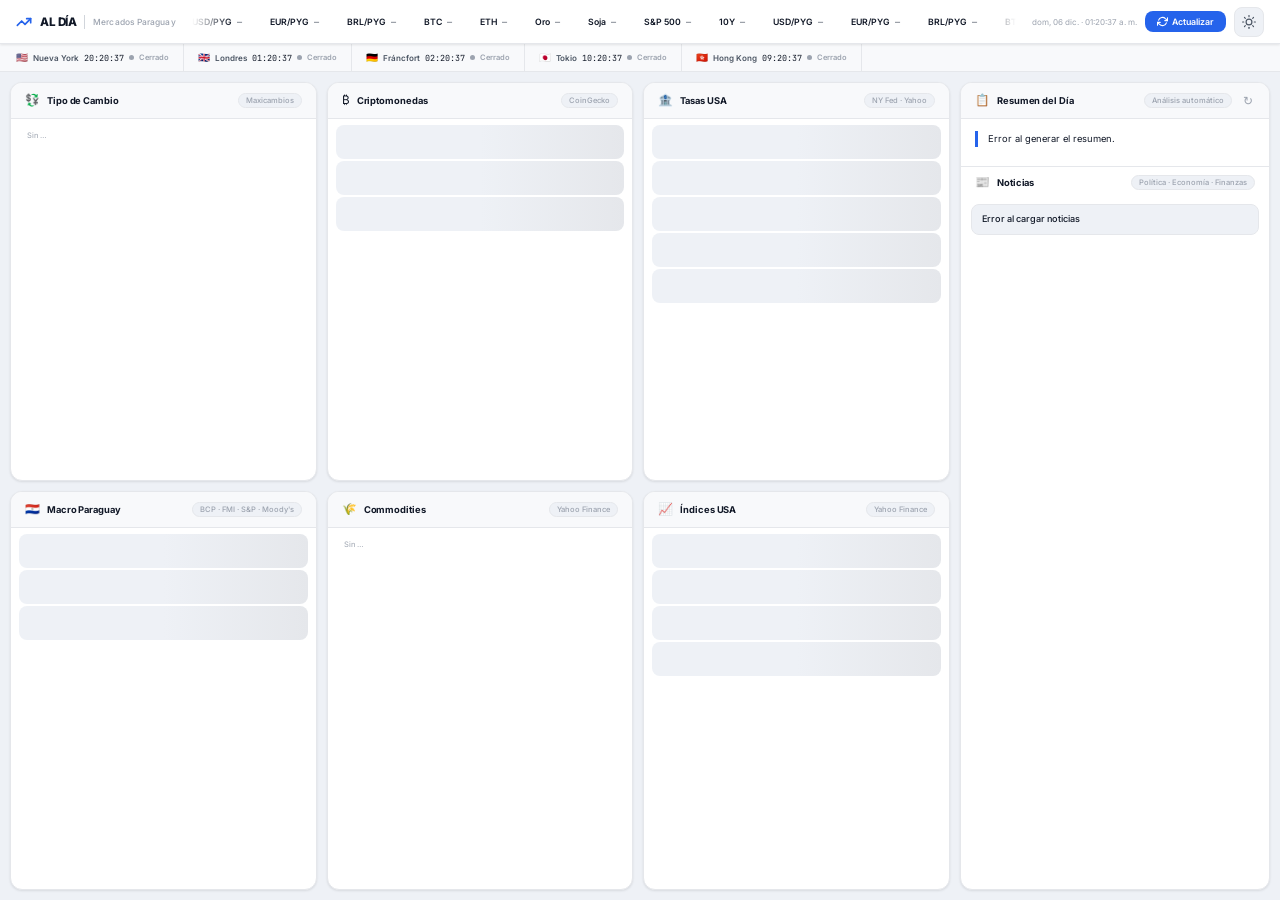
==== templates/index.html @ a1e04eee "primer commit" ====
<!DOCTYPE html>
<html lang="es" data-theme="light">
<head>
  <meta charset="UTF-8" />
  <meta name="viewport" content="width=device-width, initial-scale=1.0" />
  <title>Al Día — Mercados Paraguay</title>
  <link rel="stylesheet" href="/static/css/style.css" />
</head>
<body>

<!-- ── HEADER ── -->
<header>
  <div class="hd-left">
    <svg width="16" height="16" viewBox="0 0 24 24" fill="none" stroke="currentColor" stroke-width="2.5" stroke-linecap="round" stroke-linejoin="round"><polyline points="22 7 13.5 15.5 8.5 10.5 2 17"/><polyline points="16 7 22 7 22 13"/></svg>
    <span class="logo-text">AL DÍA</span>
    <span class="logo-sep"></span>
    <span class="logo-sub">Mercados Paraguay</span>
  </div>

  <div class="hd-ticker">
    <div class="ticker-track">
      <span class="ti"><b>USD/PYG</b><span id="t-usd" class="tv">—</span></span>
      <span class="ti"><b>EUR/PYG</b><span id="t-eur" class="tv">—</span></span>
      <span class="ti"><b>BRL/PYG</b><span id="t-brl" class="tv">—</span></span>
      <span class="ti"><b>BTC</b><span id="t-btc" class="tv">—</span></span>
      <span class="ti"><b>ETH</b><span id="t-eth" class="tv">—</span></span>
      <span class="ti"><b>Oro</b><span id="t-gold" class="tv">—</span></span>
      <span class="ti"><b>Soja</b><span id="t-soja" class="tv">—</span></span>
      <span class="ti"><b>S&amp;P 500</b><span id="t-sp" class="tv">—</span></span>
      <span class="ti"><b>10Y</b><span id="t-10y" class="tv">—</span></span>
      <span class="ti"><b>USD/PYG</b><span id="t-usd2" class="tv">—</span></span>
      <span class="ti"><b>EUR/PYG</b><span id="t-eur2" class="tv">—</span></span>
      <span class="ti"><b>BRL/PYG</b><span id="t-brl2" class="tv">—</span></span>
      <span class="ti"><b>BTC</b><span id="t-btc2" class="tv">—</span></span>
      <span class="ti"><b>ETH</b><span id="t-eth2" class="tv">—</span></span>
      <span class="ti"><b>Oro</b><span id="t-gold2" class="tv">—</span></span>
      <span class="ti"><b>Soja</b><span id="t-soja2" class="tv">—</span></span>
      <span class="ti"><b>S&amp;P 500</b><span id="t-sp2" class="tv">—</span></span>
      <span class="ti"><b>10Y</b><span id="t-10y2" class="tv">—</span></span>
    </div>
  </div>

  <div class="hd-right">
    <span id="last-updated"></span>
    <button class="btn-refresh" onclick="refreshAll()">
      <svg width="11" height="11" viewBox="0 0 24 24" fill="none" stroke="currentColor" stroke-width="2.5" stroke-linecap="round" stroke-linejoin="round"><polyline points="23 4 23 10 17 10"/><polyline points="1 20 1 14 7 14"/><path d="M3.51 9a9 9 0 0 1 14.85-3.36L23 10M1 14l4.64 4.36A9 9 0 0 0 20.49 15"/></svg>
      Actualizar
    </button>
    <button class="btn-icon" onclick="toggleTheme()" aria-label="Tema">
      <svg id="theme-icon" width="14" height="14" viewBox="0 0 24 24" fill="none" stroke="currentColor" stroke-width="2" stroke-linecap="round" stroke-linejoin="round"><circle cx="12" cy="12" r="5"/><line x1="12" y1="1" x2="12" y2="3"/><line x1="12" y1="21" x2="12" y2="23"/><line x1="4.22" y1="4.22" x2="5.64" y2="5.64"/><line x1="18.36" y1="18.36" x2="19.78" y2="19.78"/><line x1="1" y1="12" x2="3" y2="12"/><line x1="21" y1="12" x2="23" y2="12"/><line x1="4.22" y1="19.78" x2="5.64" y2="18.36"/><line x1="18.36" y1="5.64" x2="19.78" y2="4.22"/></svg>
    </button>
  </div>
</header>

<!-- ── MARKET STATUS BAR ── -->
<div class="mkt-bar" id="mkt-bar"></div>

<!-- ── GRID ── -->
<div class="grid">

  <!-- Divisas -->
  <div class="card" id="c-divisas">
    <div class="card-hd">
      <span class="card-icon">💱</span>
      <span class="card-title">Tipo de Cambio</span>
      <span class="card-src">Maxicambios</span>
    </div>
    <div class="card-body" id="rates-list">
      <div class="sk"></div><div class="sk"></div><div class="sk"></div><div class="sk"></div>
    </div>
  </div>

  <!-- Cripto -->
  <div class="card" id="c-cripto">
    <div class="card-hd">
      <span class="card-icon">₿</span>
      <span class="card-title">Criptomonedas</span>
      <span class="card-src">CoinGecko</span>
    </div>
    <div class="card-body" id="crypto-list">
      <div class="sk"></div><div class="sk"></div><div class="sk"></div>
    </div>
  </div>

  <!-- Tasas USA -->
  <div class="card" id="c-tasas">
    <div class="card-hd">
      <span class="card-icon">🏦</span>
      <span class="card-title">Tasas USA</span>
      <span class="card-src">NY Fed · Yahoo</span>
    </div>
    <div class="card-body" id="rates-us-list">
      <div class="sk"></div><div class="sk"></div><div class="sk"></div><div class="sk"></div><div class="sk"></div>
    </div>
  </div>

  <!-- Resumen + Noticias -->
  <div class="card card--tall" id="c-noticias">
    <div class="card-hd">
      <span class="card-icon">📋</span>
      <span class="card-title">Resumen del Día</span>
      <span class="card-src">Análisis automático</span>
      <button class="btn-regen" id="summary-btn" onclick="refreshSummary()" title="Regenerar">↻</button>
    </div>
    <div class="summary-box">
      <p id="summary-text">Cargando resumen...</p>
      <span id="summary-date" class="summary-date"></span>
    </div>

    <div class="card-divider"></div>

    <div class="card-hd card-hd--inner">
      <span class="card-icon">📰</span>
      <span class="card-title">Noticias</span>
      <span class="card-src">Política · Economía · Finanzas</span>
    </div>
    <div class="news-filter" id="news-filter"></div>
    <div class="news-feed" id="news-feed">
      <div class="sk"></div><div class="sk"></div><div class="sk"></div><div class="sk"></div>
    </div>
  </div>

  <!-- Macro Paraguay -->
  <div class="card" id="c-macro">
    <div class="card-hd">
      <span class="card-icon">🇵🇾</span>
      <span class="card-title">Macro Paraguay</span>
      <span class="card-src">BCP · FMI · S&amp;P · Moody's</span>
    </div>
    <div class="card-body" id="economic-list">
      <div class="sk"></div><div class="sk"></div><div class="sk"></div>
    </div>
  </div>

  <!-- Commodities -->
  <div class="card" id="c-commodities">
    <div class="card-hd">
      <span class="card-icon">🌾</span>
      <span class="card-title">Commodities</span>
      <span class="card-src">Yahoo Finance</span>
    </div>
    <div class="card-body" id="commodities-list">
      <div class="sk"></div><div class="sk"></div><div class="sk"></div>
      <div class="sk"></div><div class="sk"></div><div class="sk"></div><div class="sk"></div>
    </div>
  </div>

  <!-- Índices USA -->
  <div class="card" id="c-indices">
    <div class="card-hd">
      <span class="card-icon">📈</span>
      <span class="card-title">Índices USA</span>
      <span class="card-src">Yahoo Finance</span>
    </div>
    <div class="card-body" id="indexes-list">
      <div class="sk"></div><div class="sk"></div><div class="sk"></div><div class="sk"></div>
    </div>
  </div>

</div><!-- /grid -->

<script src="/static/js/dashboard.js"></script>
</body>
</html>
---- static/css/style.css ----
@import url('https://fonts.googleapis.com/css2?family=Inter:wght@400;500;600;700;800&family=JetBrains+Mono:wght@400;500;600&display=swap');

/* ── Variables ─────────────────────────────────────────── */
:root {
  --bg:        #eef1f6;
  --card:      #ffffff;
  --card-hd:   #f8f9fb;
  --t1:        #111827;
  --t2:        #4b5563;
  --t3:        #9ca3af;
  --acc:       #2563eb;
  --acc-lt:    #eff6ff;
  --grn:       #16a34a;
  --grn-bg:    #f0fdf4;
  --red:       #dc2626;
  --red-bg:    #fef2f2;
  --bdr:       #e5e7eb;
  --bdr2:      #d1d5db;
  --sh:        0 1px 3px rgba(0,0,0,0.06), 0 1px 2px rgba(0,0,0,0.04);
  --sh-md:     0 4px 12px rgba(0,0,0,0.08), 0 2px 4px rgba(0,0,0,0.04);
  --r:         12px;
}

[data-theme="dark"] {
  --bg:        #0f1117;
  --card:      #1a1d27;
  --card-hd:   #1f2333;
  --t1:        #f1f5f9;
  --t2:        #94a3b8;
  --t3:        #64748b;
  --acc:       #60a5fa;
  --acc-lt:    #1e3a5f;
  --grn:       #4ade80;
  --grn-bg:    #052e16;
  --red:       #f87171;
  --red-bg:    #2d0f0f;
  --bdr:       #2a2f42;
  --bdr2:      #374151;
  --sh:        0 1px 3px rgba(0,0,0,0.3);
  --sh-md:     0 4px 12px rgba(0,0,0,0.4);
}

/* ── Reset ─────────────────────────────────────────────── */
*, *::before, *::after { box-sizing: border-box; margin: 0; padding: 0; }
html, body {
  height: 100%;
  overflow: hidden;
  font-family: 'Inter', -apple-system, BlinkMacSystemFont, 'Segoe UI', sans-serif;
  font-size: 13px;
  background: var(--bg);
  color: var(--t1);
  -webkit-font-smoothing: antialiased;
}

/* ── Header ─────────────────────────────────────────────── */
header {
  height: 44px;
  display: flex;
  align-items: center;
  gap: 16px;
  padding: 0 16px;
  background: var(--card);
  border-bottom: 1px solid var(--bdr);
  box-shadow: var(--sh);
  position: relative;
  z-index: 10;
  flex-shrink: 0;
}

.hd-left {
  display: flex;
  align-items: center;
  gap: 8px;
  flex-shrink: 0;
  color: var(--acc);
}

.logo-text {
  font-size: .9rem;
  font-weight: 800;
  letter-spacing: -.04em;
  color: var(--t1);
}

.logo-sep {
  width: 1px;
  height: 14px;
  background: var(--bdr2);
}

.logo-sub {
  font-size: .65rem;
  font-weight: 500;
  color: var(--t3);
  letter-spacing: .01em;
}

/* Ticker */
.hd-ticker {
  flex: 1;
  overflow: hidden;
  height: 100%;
  display: flex;
  align-items: center;
  mask-image: linear-gradient(to right, transparent, black 40px, black calc(100% - 40px), transparent);
}

.ticker-track {
  display: flex;
  gap: 28px;
  white-space: nowrap;
  animation: tick 80s linear infinite;
}

.ti {
  display: flex;
  align-items: center;
  gap: 5px;
  font-size: .67rem;
  color: var(--t2);
}
.ti b { color: var(--t1); font-weight: 600; }
.tv { font-family: 'JetBrains Mono', monospace; font-size: .65rem; }
.up   { color: var(--grn); }
.down { color: var(--red); }

@keyframes tick {
  0%   { transform: translateX(0); }
  100% { transform: translateX(-50%); }
}

.hd-right {
  display: flex;
  align-items: center;
  gap: 8px;
  flex-shrink: 0;
}

#last-updated {
  font-size: .62rem;
  color: var(--t3);
  white-space: nowrap;
}

.btn-refresh {
  display: flex;
  align-items: center;
  gap: 4px;
  background: var(--acc);
  color: #fff;
  border: none;
  padding: 5px 12px;
  border-radius: 8px;
  font-size: .68rem;
  font-weight: 600;
  cursor: pointer;
  transition: opacity .15s;
  white-space: nowrap;
  font-family: inherit;
}
.btn-refresh:hover { opacity: .85; }

.btn-icon {
  display: flex;
  align-items: center;
  justify-content: center;
  width: 30px;
  height: 30px;
  border-radius: 8px;
  background: var(--bg);
  border: 1px solid var(--bdr);
  color: var(--t2);
  cursor: pointer;
  transition: background .15s;
  flex-shrink: 0;
}
.btn-icon:hover { background: var(--bdr); }

/* ── Market Status Bar ──────────────────────────────────── */
.mkt-bar {
  height: 28px;
  display: flex;
  align-items: center;
  padding: 0 16px;
  background: var(--card-hd);
  border-bottom: 1px solid var(--bdr);
  flex-shrink: 0;
  gap: 0;
  overflow: hidden;
}

.mkt-item {
  display: flex;
  align-items: center;
  gap: 5px;
  padding: 0 14px;
  height: 100%;
  border-right: 1px solid var(--bdr);
  flex-shrink: 0;
}
.mkt-item:first-child { padding-left: 0; }

.mkt-flag { font-size: .75rem; line-height: 1; }
.mkt-name { font-size: .62rem; font-weight: 600; color: var(--t2); white-space: nowrap; }
.mkt-time { font-family: 'JetBrains Mono', monospace; font-size: .65rem; color: var(--t1); white-space: nowrap; }
.mkt-dot  { width: 5px; height: 5px; border-radius: 50%; flex-shrink: 0; }
.mkt-open-dot   { background: var(--grn); }
.mkt-closed-dot { background: var(--t3); }
.mkt-status { font-size: .58rem; font-weight: 600; white-space: nowrap; }
.mkt-open   { color: var(--grn); }
.mkt-closed { color: var(--t3); }

/* ── Grid ───────────────────────────────────────────────── */
.grid {
  display: grid;
  grid-template-columns: 1fr 1fr 1fr 310px;
  grid-template-rows: 1fr 1fr;
  gap: 10px;
  padding: 10px;
  height: calc(100vh - 44px - 28px);
  overflow: hidden;
}

/* ── Cards ──────────────────────────────────────────────── */
.card {
  background: var(--card);
  border: 1px solid var(--bdr);
  border-radius: var(--r);
  display: flex;
  flex-direction: column;
  overflow: hidden;
  box-shadow: var(--sh);
  transition: box-shadow .2s;
  min-height: 0;
}

/* News card spans both rows in col 4 */
.card--tall {
  grid-column: 4;
  grid-row: 1 / 3;
}

/* ── Card Header ────────────────────────────────────────── */
.card-hd {
  display: flex;
  align-items: center;
  gap: 7px;
  padding: 10px 14px;
  background: var(--card-hd);
  border-bottom: 1px solid var(--bdr);
  flex-shrink: 0;
}

.card-hd--inner {
  background: transparent;
  padding: 8px 14px 6px;
  border-bottom: none;
  border-top: none;
}

.card-icon {
  font-size: .9rem;
  line-height: 1;
  flex-shrink: 0;
}

.card-title {
  font-size: .72rem;
  font-weight: 700;
  color: var(--t1);
  letter-spacing: -.01em;
  flex: 1;
}

.card-src {
  font-size: .58rem;
  font-weight: 500;
  color: var(--t3);
  background: var(--bg);
  border: 1px solid var(--bdr);
  padding: 2px 7px;
  border-radius: 20px;
  white-space: nowrap;
}

.btn-regen {
  background: none;
  border: none;
  color: var(--t3);
  font-size: .9rem;
  cursor: pointer;
  padding: 0 2px;
  line-height: 1;
  transition: color .15s;
  margin-left: 2px;
}
.btn-regen:hover  { color: var(--acc); }
.btn-regen:disabled { opacity: .35; cursor: not-allowed; }

/* ── Card Body ──────────────────────────────────────────── */
.card-body {
  flex: 1;
  overflow-y: auto;
  padding: 6px 8px;
  display: flex;
  flex-direction: column;
  gap: 2px;
  scrollbar-width: none;
}
.card-body::-webkit-scrollbar { display: none; }

.card-divider {
  height: 1px;
  background: var(--bdr);
  margin: 0;
  flex-shrink: 0;
}

/* ── Data Rows ──────────────────────────────────────────── */
.dr {
  display: grid;
  grid-template-columns: 20px 1fr auto auto;
  align-items: center;
  gap: 6px;
  padding: 6px 8px;
  border-radius: 8px;
  transition: background .12s;
  cursor: default;
  flex-shrink: 0;
}
.dr:hover { background: var(--bg); }

.dr-icon {
  font-size: .85rem;
  text-align: center;
  line-height: 1;
}

.dr-info { display: flex; flex-direction: column; gap: 1px; min-width: 0; overflow: hidden; }
.dr-code { font-size: .72rem; font-weight: 700; color: var(--t1); white-space: nowrap; overflow: hidden; text-overflow: ellipsis; }
.dr-name { font-size: .58rem; color: var(--t3); white-space: nowrap; overflow: hidden; text-overflow: ellipsis; }

.dr-val {
  font-family: 'JetBrains Mono', monospace;
  font-size: .75rem;
  font-weight: 600;
  color: var(--t1);
  text-align: right;
  white-space: nowrap;
  display: flex;
  flex-direction: column;
  align-items: flex-end;
  gap: 1px;
}
.dr-unit { font-size: .55rem; color: var(--t3); font-weight: 400; font-family: 'Inter', sans-serif; }

.dr--no-chg { grid-template-columns: 20px 1fr auto; }

.dr-chg {
  font-size: .63rem;
  font-weight: 600;
  padding: 2px 7px;
  border-radius: 6px;
  text-align: center;
  white-space: nowrap;
  min-width: 52px;
  font-family: 'JetBrains Mono', monospace;
}
.chg-up { background: var(--grn-bg); color: var(--grn); }
.chg-dn { background: var(--red-bg); color: var(--red); }
.chg-fl { background: var(--bg);     color: var(--t3); }

/* ── Skeletons ──────────────────────────────────────────── */
.sk {
  height: 34px;
  border-radius: 8px;
  flex-shrink: 0;
  background: linear-gradient(90deg, var(--bg) 25%, var(--bdr) 50%, var(--bg) 75%);
  background-size: 200% 100%;
  animation: shim 1.4s infinite;
}
@keyframes shim {
  0%   { background-position: 200% 0; }
  100% { background-position: -200% 0; }
}

/* ── Summary ────────────────────────────────────────────── */
.summary-box {
  padding: 12px 14px;
  flex-shrink: 0;
  border-bottom: none;
}

#summary-text {
  font-size: .72rem;
  line-height: 1.7;
  color: var(--t1);
  border-left: 3px solid var(--acc);
  padding-left: 10px;
}

.summary-date {
  display: block;
  font-size: .58rem;
  color: var(--t3);
  margin-top: 7px;
  padding-left: 13px;
}

/* ── News ───────────────────────────────────────────────── */
.news-filter {
  display: flex;
  gap: 5px;
  flex-wrap: wrap;
  padding: 0 14px 8px;
  flex-shrink: 0;
}

.fbtn {
  padding: 3px 10px;
  border-radius: 20px;
  border: 1px solid var(--bdr);
  background: transparent;
  color: var(--t3);
  font-size: .6rem;
  font-weight: 500;
  cursor: pointer;
  transition: all .12s;
  font-family: inherit;
}
.fbtn.active  { background: var(--acc); border-color: var(--acc); color: #fff; }
.fbtn:hover:not(.active) { border-color: var(--bdr2); color: var(--t1); }

.news-feed {
  flex: 1;
  overflow-y: auto;
  display: flex;
  flex-direction: column;
  gap: 5px;
  padding: 0 10px 10px;
  scrollbar-width: thin;
  scrollbar-color: var(--bdr) transparent;
}
.news-feed::-webkit-scrollbar { width: 3px; }
.news-feed::-webkit-scrollbar-thumb { background: var(--bdr); border-radius: 3px; }

.ni {
  background: var(--bg);
  border: 1px solid var(--bdr);
  border-radius: 8px;
  padding: 8px 10px;
  display: flex;
  flex-direction: column;
  gap: 4px;
  flex-shrink: 0;
  transition: border-color .15s, background .15s;
}
.ni:hover { border-color: var(--acc); background: var(--acc-lt); }

.no {
  font-size: .58rem;
  font-weight: 600;
  padding: 1px 7px;
  border-radius: 20px;
  align-self: flex-start;
}

.nt {
  font-size: .7rem;
  line-height: 1.4;
  color: var(--t1);
  text-decoration: none;
  font-weight: 500;
}
.nt:hover { color: var(--acc); }

/* Outlet chips */
.o-abc   { background: #fee2e2; color: #b91c1c; }
.o-uh    { background: #eff6ff; color: #1d4ed8; }
.o-ln    { background: #f0fdf4; color: #15803d; }
.o-hoy   { background: #fff7ed; color: #c2410c; }
.o-other { background: var(--bg); color: var(--t3); }

[data-theme="dark"] .o-abc   { background: #2d0f0f; color: #f87171; }
[data-theme="dark"] .o-uh    { background: #1e3a5f; color: #93c5fd; }
[data-theme="dark"] .o-ln    { background: #052e16; color: #4ade80; }
[data-theme="dark"] .o-hoy   { background: #2d1500; color: #fb923c; }
[data-theme="dark"] .o-other { background: var(--bg); color: var(--t3); }

:focus-visible { outline: 2px solid var(--acc); outline-offset: 2px; }
@media (prefers-reduced-motion: reduce) {
  *, *::before, *::after { animation-duration: .01ms !important; transition-duration: .01ms !important; }
}
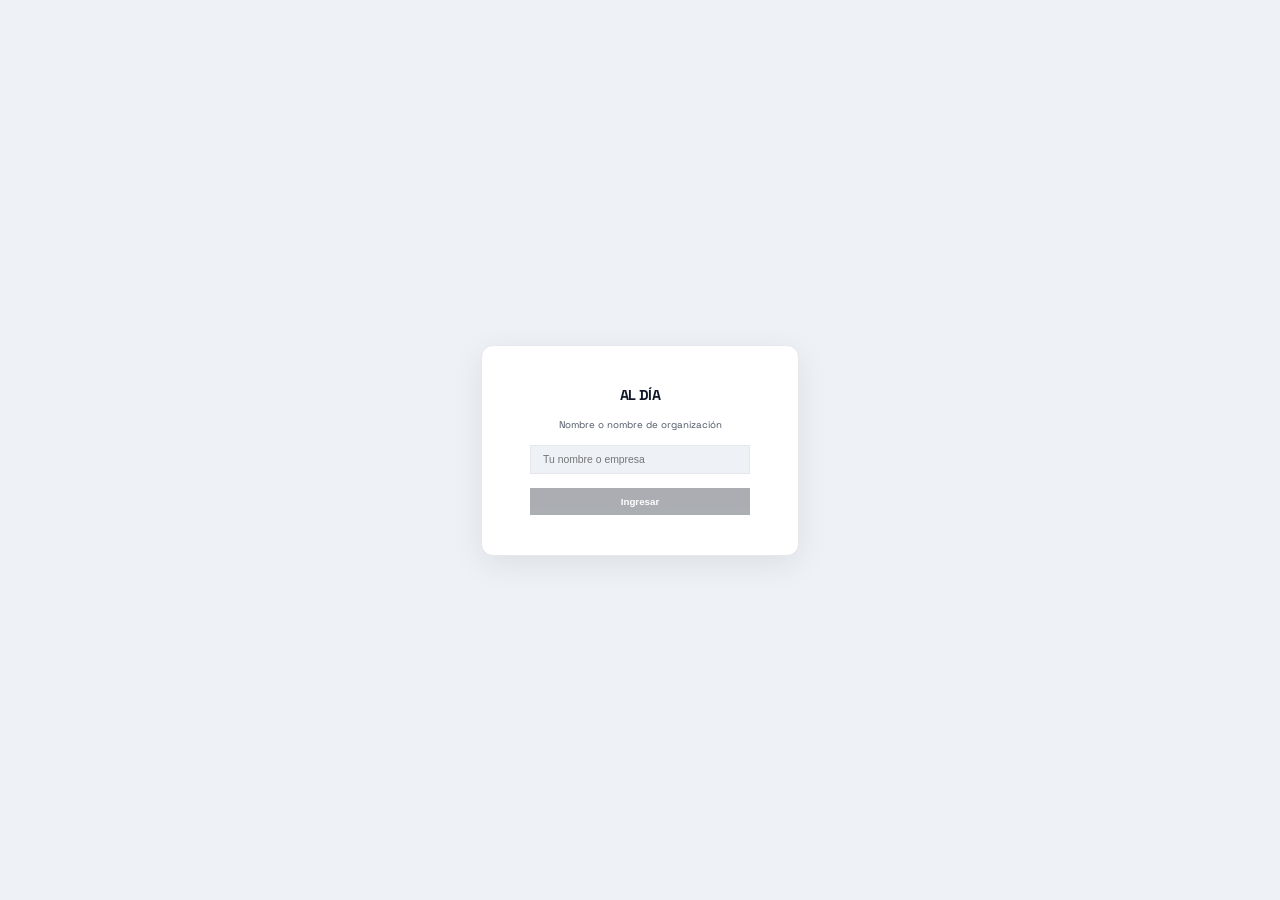
==== commit ea487fa6: "feat: Sentinel dashboard, scraper cache, user greeting, UI refinements - Add Sentinel dashboard with" ====
--- a/templates/index.html
+++ b/templates/index.html
@@ -6,7 +6,18 @@
   <title>Al Día — Mercados Paraguay</title>
   <link rel="stylesheet" href="/static/css/style.css" />
 </head>
-<body>
+<body class="dashboard-page">
+
+<!-- ── WELCOME OVERLAY ── -->
+<div class="welcome-overlay" id="welcome-overlay">
+  <div class="welcome-box">
+    <span class="logo-text" style="font-size:1.1rem">AL DÍA</span>
+    <p class="welcome-sub">Nombre o nombre de organización</p>
+    <input class="welcome-input" id="welcome-input" type="text"
+           placeholder="Tu nombre o empresa" maxlength="32" autocomplete="off" />
+    <button class="welcome-btn" id="welcome-btn" disabled>Ingresar</button>
+  </div>
+</div>
 
 <!-- ── HEADER ── -->
 <header>
@@ -14,7 +25,10 @@
     <svg width="16" height="16" viewBox="0 0 24 24" fill="none" stroke="currentColor" stroke-width="2.5" stroke-linecap="round" stroke-linejoin="round"><polyline points="22 7 13.5 15.5 8.5 10.5 2 17"/><polyline points="16 7 22 7 22 13"/></svg>
     <span class="logo-text">AL DÍA</span>
     <span class="logo-sep"></span>
-    <span class="logo-sub">Mercados Paraguay</span>
+    <nav class="hd-nav">
+      <a href="/" class="hd-nav-link hd-nav-link--active">Mercados</a>
+      <a href="/sentinel" class="hd-nav-link">Sentinel</a>
+    </nav>
   </div>
 
   <div class="hd-ticker">
@@ -41,19 +55,11 @@
   </div>
 
   <div class="hd-right">
-    <span id="last-updated"></span>
-    <button class="btn-refresh" onclick="refreshAll()">
-      <svg width="11" height="11" viewBox="0 0 24 24" fill="none" stroke="currentColor" stroke-width="2.5" stroke-linecap="round" stroke-linejoin="round"><polyline points="23 4 23 10 17 10"/><polyline points="1 20 1 14 7 14"/><path d="M3.51 9a9 9 0 0 1 14.85-3.36L23 10M1 14l4.64 4.36A9 9 0 0 0 20.49 15"/></svg>
-      Actualizar
-    </button>
-    <button class="btn-icon" onclick="toggleTheme()" aria-label="Tema">
+<button class="btn-icon" onclick="toggleTheme()" aria-label="Tema">
       <svg id="theme-icon" width="14" height="14" viewBox="0 0 24 24" fill="none" stroke="currentColor" stroke-width="2" stroke-linecap="round" stroke-linejoin="round"><circle cx="12" cy="12" r="5"/><line x1="12" y1="1" x2="12" y2="3"/><line x1="12" y1="21" x2="12" y2="23"/><line x1="4.22" y1="4.22" x2="5.64" y2="5.64"/><line x1="18.36" y1="18.36" x2="19.78" y2="19.78"/><line x1="1" y1="12" x2="3" y2="12"/><line x1="21" y1="12" x2="23" y2="12"/><line x1="4.22" y1="19.78" x2="5.64" y2="18.36"/><line x1="18.36" y1="5.64" x2="19.78" y2="4.22"/></svg>
     </button>
   </div>
 </header>
-
-<!-- ── MARKET STATUS BAR ── -->
-<div class="mkt-bar" id="mkt-bar"></div>
 
 <!-- ── GRID ── -->
 <div class="grid">
@@ -61,7 +67,6 @@
   <!-- Divisas -->
   <div class="card" id="c-divisas">
     <div class="card-hd">
-      <span class="card-icon">💱</span>
       <span class="card-title">Tipo de Cambio</span>
       <span class="card-src">Maxicambios</span>
     </div>
@@ -73,7 +78,6 @@
   <!-- Cripto -->
   <div class="card" id="c-cripto">
     <div class="card-hd">
-      <span class="card-icon">₿</span>
       <span class="card-title">Criptomonedas</span>
       <span class="card-src">CoinGecko</span>
     </div>
@@ -85,7 +89,6 @@
   <!-- Tasas USA -->
   <div class="card" id="c-tasas">
     <div class="card-hd">
-      <span class="card-icon">🏦</span>
       <span class="card-title">Tasas USA</span>
       <span class="card-src">NY Fed · Yahoo</span>
     </div>
@@ -96,34 +99,37 @@
 
   <!-- Resumen + Noticias -->
   <div class="card card--tall" id="c-noticias">
-    <div class="card-hd">
-      <span class="card-icon">📋</span>
-      <span class="card-title">Resumen del Día</span>
-      <span class="card-src">Análisis automático</span>
-      <button class="btn-regen" id="summary-btn" onclick="refreshSummary()" title="Regenerar">↻</button>
-    </div>
-    <div class="summary-box">
-      <p id="summary-text">Cargando resumen...</p>
-      <span id="summary-date" class="summary-date"></span>
+
+    <div class="card-half">
+      <div class="card-hd">
+        <span class="card-title"><span id="hd-greeting"></span></span>
+        <span class="card-src">Análisis automático</span>
+        <button class="btn-regen" id="summary-btn" onclick="refreshSummary()" title="Regenerar">↻</button>
+      </div>
+      <div class="summary-box">
+        <ul id="summary-text"><li>Cargando resumen...</li></ul>
+        <span id="summary-date" class="summary-date"></span>
+      </div>
     </div>
 
     <div class="card-divider"></div>
 
-    <div class="card-hd card-hd--inner">
-      <span class="card-icon">📰</span>
-      <span class="card-title">Noticias</span>
-      <span class="card-src">Política · Economía · Finanzas</span>
+    <div class="card-half">
+      <div class="card-hd card-hd--inner">
+        <span class="card-title"><span class="live-dot"></span>Ciclo de Noticias en Vivo</span>
+        <span class="card-src">Política · Economía · Finanzas</span>
+      </div>
+      <div class="news-filter" id="news-filter"></div>
+      <div class="news-feed" id="news-feed">
+        <div class="sk"></div><div class="sk"></div><div class="sk"></div><div class="sk"></div>
+      </div>
     </div>
-    <div class="news-filter" id="news-filter"></div>
-    <div class="news-feed" id="news-feed">
-      <div class="sk"></div><div class="sk"></div><div class="sk"></div><div class="sk"></div>
-    </div>
+
   </div>
 
   <!-- Macro Paraguay -->
   <div class="card" id="c-macro">
     <div class="card-hd">
-      <span class="card-icon">🇵🇾</span>
       <span class="card-title">Macro Paraguay</span>
       <span class="card-src">BCP · FMI · S&amp;P · Moody's</span>
     </div>
@@ -135,7 +141,6 @@
   <!-- Commodities -->
   <div class="card" id="c-commodities">
     <div class="card-hd">
-      <span class="card-icon">🌾</span>
       <span class="card-title">Commodities</span>
       <span class="card-src">Yahoo Finance</span>
     </div>
@@ -148,8 +153,7 @@
   <!-- Índices USA -->
   <div class="card" id="c-indices">
     <div class="card-hd">
-      <span class="card-icon">📈</span>
-      <span class="card-title">Índices USA</span>
+      <span class="card-title">Índices</span>
       <span class="card-src">Yahoo Finance</span>
     </div>
     <div class="card-body" id="indexes-list">
@@ -159,6 +163,9 @@
 
 </div><!-- /grid -->
 
+<!-- ── MARKET STATUS BAR ── -->
+<div class="mkt-bar" id="mkt-bar"></div>
+
 <script src="/static/js/dashboard.js"></script>
 </body>
 </html>
--- a/static/css/style.css
+++ b/static/css/style.css
@@ -1,4 +1,4 @@
-@import url('https://fonts.googleapis.com/css2?family=Inter:wght@400;500;600;700;800&family=JetBrains+Mono:wght@400;500;600&display=swap');
+@import url('https://fonts.googleapis.com/css2?family=Space+Grotesk:wght@400;500;600;700;800&family=JetBrains+Mono:wght@400;500;600&display=swap');
 
 /* ── Variables ─────────────────────────────────────────── */
 :root {
@@ -8,8 +8,8 @@
   --t1:        #111827;
   --t2:        #4b5563;
   --t3:        #9ca3af;
-  --acc:       #2563eb;
-  --acc-lt:    #eff6ff;
+  --acc:       #111827;
+  --acc-lt:    #f1f5f9;
   --grn:       #16a34a;
   --grn-bg:    #f0fdf4;
   --red:       #dc2626;
@@ -18,38 +18,44 @@
   --bdr2:      #d1d5db;
   --sh:        0 1px 3px rgba(0,0,0,0.06), 0 1px 2px rgba(0,0,0,0.04);
   --sh-md:     0 4px 12px rgba(0,0,0,0.08), 0 2px 4px rgba(0,0,0,0.04);
-  --r:         12px;
+  --r:         0px;
 }
 
 [data-theme="dark"] {
-  --bg:        #0f1117;
-  --card:      #1a1d27;
-  --card-hd:   #1f2333;
+  --bg:        #111214;
+  --card:      #18191d;
+  --card-hd:   #1e1f24;
   --t1:        #f1f5f9;
   --t2:        #94a3b8;
-  --t3:        #64748b;
-  --acc:       #60a5fa;
-  --acc-lt:    #1e3a5f;
+  --t3:        #4b5563;
+  --acc:       #e2e8f0;
+  --acc-lt:    #23252b;
   --grn:       #4ade80;
   --grn-bg:    #052e16;
   --red:       #f87171;
   --red-bg:    #2d0f0f;
-  --bdr:       #2a2f42;
+  --bdr:       #2a2d35;
   --bdr2:      #374151;
-  --sh:        0 1px 3px rgba(0,0,0,0.3);
-  --sh-md:     0 4px 12px rgba(0,0,0,0.4);
+  --sh:        0 1px 3px rgba(0,0,0,0.4);
+  --sh-md:     0 4px 12px rgba(0,0,0,0.5);
 }
 
 /* ── Reset ─────────────────────────────────────────────── */
 *, *::before, *::after { box-sizing: border-box; margin: 0; padding: 0; }
 html, body {
   height: 100%;
-  overflow: hidden;
-  font-family: 'Inter', -apple-system, BlinkMacSystemFont, 'Segoe UI', sans-serif;
+  font-family: 'Space Grotesk', -apple-system, BlinkMacSystemFont, 'Segoe UI', sans-serif;
   font-size: 13px;
   background: var(--bg);
   color: var(--t1);
   -webkit-font-smoothing: antialiased;
+}
+
+/* Dashboard Mercados — exactamente en pantalla, sin scroll */
+html:has(body.dashboard-page),
+body.dashboard-page {
+  overflow: hidden;
+  height: 100%;
 }
 
 /* ── Header ─────────────────────────────────────────────── */
@@ -95,6 +101,16 @@
   letter-spacing: .01em;
 }
 
+.hd-nav { display: flex; align-items: center; gap: 2px; }
+.hd-nav-link {
+  font-size: .65rem; font-weight: 600; letter-spacing: .03em;
+  color: var(--t3); text-decoration: none;
+  padding: 3px 9px;
+  transition: color .15s, background .15s;
+}
+.hd-nav-link:hover { color: var(--t1); background: var(--acc-lt); }
+.hd-nav-link--active { color: var(--t1); background: var(--acc-lt); }
+
 /* Ticker */
 .hd-ticker {
   flex: 1;
@@ -109,7 +125,7 @@
   display: flex;
   gap: 28px;
   white-space: nowrap;
-  animation: tick 80s linear infinite;
+  animation: tick 160s linear infinite;
 }
 
 .ti {
@@ -124,11 +140,63 @@
 .up   { color: var(--grn); }
 .down { color: var(--red); }
 
+.ti--news { gap: 6px; }
+.ti-headline {
+  font-size: .67rem;
+  color: var(--t1);
+  white-space: nowrap;
+  text-decoration: none;
+  font-weight: 500;
+}
+a.ti-headline:hover {
+  color: var(--acc);
+  text-decoration: underline;
+  cursor: pointer;
+}
+
 @keyframes tick {
   0%   { transform: translateX(0); }
   100% { transform: translateX(-50%); }
 }
 
+.hd-greeting {
+  font-size: .62rem; font-weight: 600;
+  color: var(--t2); white-space: nowrap;
+  padding-left: 10px;
+}
+
+/* ── Welcome overlay ── */
+.welcome-overlay {
+  position: fixed; inset: 0; z-index: 999;
+  background: var(--bg);
+  display: flex; align-items: center; justify-content: center;
+}
+.welcome-overlay.hidden { display: none; }
+.welcome-box {
+  display: flex; flex-direction: column; align-items: center; gap: 14px;
+  padding: 40px 48px; background: var(--card);
+  border: 1px solid var(--bdr); border-radius: 12px;
+  box-shadow: 0 8px 32px rgba(0,0,0,.08);
+}
+.welcome-sub { font-size: .75rem; color: var(--t2); margin: 0; }
+.welcome-input {
+  width: 220px; padding: 8px 12px;
+  font-size: .8rem; color: var(--t1);
+  background: var(--bg); border: 1px solid var(--bdr);
+  border-radius: var(--r); outline: none;
+  transition: border-color .15s;
+}
+.welcome-input:focus { border-color: var(--acc); }
+.welcome-btn {
+  width: 220px; padding: 8px;
+  font-size: .75rem; font-weight: 700;
+  background: var(--acc); color: #fff;
+  border: none; border-radius: var(--r); cursor: pointer;
+  transition: opacity .15s;
+}
+.welcome-btn:disabled { opacity: .35; cursor: default; }
+.welcome-btn:not(:disabled):hover { opacity: .85; }
+
 .hd-right {
   display: flex;
   align-items: center;
@@ -137,9 +205,12 @@
 }
 
 #last-updated {
-  font-size: .62rem;
-  color: var(--t3);
-  white-space: nowrap;
+  font-size: .68rem;
+  font-weight: 500;
+  font-family: 'Space Grotesk', sans-serif;
+  color: var(--t2);
+  white-space: nowrap;
+  letter-spacing: .01em;
 }
 
 .btn-refresh {
@@ -181,9 +252,9 @@
   height: 28px;
   display: flex;
   align-items: center;
-  padding: 0 16px;
+  padding: 0;
   background: var(--card-hd);
-  border-bottom: 1px solid var(--bdr);
+  border-top: 1px solid var(--bdr);
   flex-shrink: 0;
   gap: 0;
   overflow: hidden;
@@ -192,28 +263,30 @@
 .mkt-item {
   display: flex;
   align-items: center;
+  justify-content: center;
   gap: 5px;
-  padding: 0 14px;
+  padding: 0 8px;
   height: 100%;
   border-right: 1px solid var(--bdr);
-  flex-shrink: 0;
-}
-.mkt-item:first-child { padding-left: 0; }
+  flex: 1;
+  min-width: 0;
+}
+.mkt-item:last-child { border-right: none; }
 
 .mkt-flag { font-size: .75rem; line-height: 1; }
 .mkt-name { font-size: .62rem; font-weight: 600; color: var(--t2); white-space: nowrap; }
 .mkt-time { font-family: 'JetBrains Mono', monospace; font-size: .65rem; color: var(--t1); white-space: nowrap; }
 .mkt-dot  { width: 5px; height: 5px; border-radius: 50%; flex-shrink: 0; }
 .mkt-open-dot   { background: var(--grn); }
-.mkt-closed-dot { background: var(--t3); }
+.mkt-closed-dot { background: var(--red); }
 .mkt-status { font-size: .58rem; font-weight: 600; white-space: nowrap; }
 .mkt-open   { color: var(--grn); }
-.mkt-closed { color: var(--t3); }
+.mkt-closed { color: var(--red); }
 
 /* ── Grid ───────────────────────────────────────────────── */
 .grid {
   display: grid;
-  grid-template-columns: 1fr 1fr 1fr 310px;
+  grid-template-columns: 1fr 1fr 1fr 500px;
   grid-template-rows: 1fr 1fr;
   gap: 10px;
   padding: 10px;
@@ -240,6 +313,18 @@
   grid-row: 1 / 3;
 }
 
+/* Summary half: shrinks to content; news half: takes remaining space */
+.card-half {
+  flex: 0 0 auto;
+  display: flex;
+  flex-direction: column;
+  overflow: hidden;
+}
+.card-half:last-child {
+  flex: 1;
+  min-height: 0;
+}
+
 /* ── Card Header ────────────────────────────────────────── */
 .card-hd {
   display: flex;
@@ -262,6 +347,20 @@
   font-size: .9rem;
   line-height: 1;
   flex-shrink: 0;
+}
+
+.live-dot {
+  display: inline-block;
+  width: 7px; height: 7px;
+  background: var(--grn);
+  border-radius: 50%;
+  margin-right: 6px;
+  vertical-align: middle;
+  animation: livepulse 1.4s ease-in-out infinite;
+}
+@keyframes livepulse {
+  0%,100% { opacity: 1; transform: scale(1); }
+  50%      { opacity: .4; transform: scale(.75); }
 }
 
 .card-title {
@@ -339,6 +438,32 @@
 .dr-info { display: flex; flex-direction: column; gap: 1px; min-width: 0; overflow: hidden; }
 .dr-code { font-size: .72rem; font-weight: 700; color: var(--t1); white-space: nowrap; overflow: hidden; text-overflow: ellipsis; }
 .dr-name { font-size: .58rem; color: var(--t3); white-space: nowrap; overflow: hidden; text-overflow: ellipsis; }
+.dr-name--wrap { white-space: normal; overflow: visible; text-overflow: unset; line-height: 1.3; }
+
+/* Buy/Sell rate row */
+.dr--rate { grid-template-columns: 20px 1fr auto; }
+.dr-buysell {
+  display: grid;
+  grid-template-columns: auto auto;
+  column-gap: 6px;
+  row-gap: 1px;
+  align-items: center;
+  text-align: right;
+}
+.dr-bs-label {
+  font-size: .52rem;
+  color: var(--t3);
+  font-weight: 500;
+  text-align: left;
+}
+.dr-bs-val {
+  font-family: 'JetBrains Mono', monospace;
+  font-size: .72rem;
+  font-weight: 600;
+  color: var(--t2);
+  white-space: nowrap;
+}
+.dr-bs-sell { color: var(--t1); }
 
 .dr-val {
   font-family: 'JetBrains Mono', monospace;
@@ -352,7 +477,7 @@
   align-items: flex-end;
   gap: 1px;
 }
-.dr-unit { font-size: .55rem; color: var(--t3); font-weight: 400; font-family: 'Inter', sans-serif; }
+.dr-unit { font-size: .55rem; color: var(--t3); font-weight: 400; font-family: 'Space Grotesk', sans-serif; }
 
 .dr--no-chg { grid-template-columns: 20px 1fr auto; }
 
@@ -386,17 +511,72 @@
 
 /* ── Summary ────────────────────────────────────────────── */
 .summary-box {
-  padding: 12px 14px;
-  flex-shrink: 0;
+  padding: 10px 12px;
+  flex: 1;
+  min-height: 0;
+  overflow-y: auto;
   border-bottom: none;
-}
+  scrollbar-width: none;
+}
+.summary-box::-webkit-scrollbar { display: none; }
 
 #summary-text {
-  font-size: .72rem;
-  line-height: 1.7;
+  list-style: none;
+  display: flex;
+  flex-direction: column;
+  gap: 7px;
+}
+
+.sum-item {
+  display: flex;
+  align-items: flex-start;
+  gap: 7px;
+  padding: 5px 8px;
+  border-radius: 6px;
+  transition: background .12s;
+}
+.sum-item:hover { background: var(--bg); }
+
+.sum-dot {
+  width: 8px;
+  height: 8px;
+  border-radius: 50%;
+  flex-shrink: 0;
+  margin-top: 4px;
+}
+.dot-up   { background: var(--grn); box-shadow: 0 0 0 2px var(--grn-bg); }
+.dot-down { background: var(--red); box-shadow: 0 0 0 2px var(--red-bg); }
+.dot-flat { background: #f59e0b;    box-shadow: 0 0 0 2px #fffbeb; }
+[data-theme="dark"] .dot-flat { box-shadow: 0 0 0 2px #2d1f00; }
+
+.sum-tag {
+  font-size: .52rem;
+  font-weight: 700;
+  padding: 1px 6px;
+  border-radius: 4px;
+  flex-shrink: 0;
+  margin-top: 2px;
+  letter-spacing: .03em;
+  min-width: 56px;
+  text-align: center;
+}
+.tag-fx   { background: #eff6ff; color: #1d4ed8; }
+.tag-mkt  { background: #f0fdf4; color: #15803d; }
+.tag-comd { background: #fffbeb; color: #b45309; }
+.tag-py   { background: #fef9c3; color: #854d0e; }
+.tag-pol  { background: #faf5ff; color: #7e22ce; }
+.tag-eco  { background: var(--acc-lt); color: var(--acc); }
+[data-theme="dark"] .tag-fx   { background: #1e3a5f; color: #93c5fd; }
+[data-theme="dark"] .tag-mkt  { background: #052e16; color: #4ade80; }
+[data-theme="dark"] .tag-comd { background: #2d1f00; color: #fbbf24; }
+[data-theme="dark"] .tag-py   { background: #2d2200; color: #fde68a; }
+[data-theme="dark"] .tag-pol  { background: #2e1065; color: #c4b5fd; }
+[data-theme="dark"] .tag-eco  { background: var(--acc-lt); color: var(--acc); }
+
+.sum-text {
+  font-size: .7rem;
+  line-height: 1.55;
   color: var(--t1);
-  border-left: 3px solid var(--acc);
-  padding-left: 10px;
 }
 
 .summary-date {
@@ -410,25 +590,28 @@
 /* ── News ───────────────────────────────────────────────── */
 .news-filter {
   display: flex;
-  gap: 5px;
-  flex-wrap: wrap;
-  padding: 0 14px 8px;
+  gap: 4px;
+  flex-wrap: nowrap;
+  overflow: hidden;
+  padding: 0 14px 6px;
   flex-shrink: 0;
 }
 
 .fbtn {
-  padding: 3px 10px;
+  padding: 2px 8px;
   border-radius: 20px;
   border: 1px solid var(--bdr);
   background: transparent;
   color: var(--t3);
-  font-size: .6rem;
+  font-size: .58rem;
   font-weight: 500;
   cursor: pointer;
   transition: all .12s;
   font-family: inherit;
-}
-.fbtn.active  { background: var(--acc); border-color: var(--acc); color: #fff; }
+  white-space: nowrap;
+  flex-shrink: 0;
+}
+.fbtn.active  { background: var(--acc); border-color: var(--acc); color: var(--card); }
 .fbtn:hover:not(.active) { border-color: var(--bdr2); color: var(--t1); }
 
 .news-feed {
@@ -480,14 +663,136 @@
 .o-ln    { background: #f0fdf4; color: #15803d; }
 .o-hoy   { background: #fff7ed; color: #c2410c; }
 .o-other { background: var(--bg); color: var(--t3); }
-
 [data-theme="dark"] .o-abc   { background: #2d0f0f; color: #f87171; }
 [data-theme="dark"] .o-uh    { background: #1e3a5f; color: #93c5fd; }
 [data-theme="dark"] .o-ln    { background: #052e16; color: #4ade80; }
 [data-theme="dark"] .o-hoy   { background: #2d1500; color: #fb923c; }
-[data-theme="dark"] .o-other { background: var(--bg); color: var(--t3); }
+[data-theme="dark"] .o-other { background: var(--bdr); color: var(--t2); }
 
 :focus-visible { outline: 2px solid var(--acc); outline-offset: 2px; }
 @media (prefers-reduced-motion: reduce) {
   *, *::before, *::after { animation-duration: .01ms !important; transition-duration: .01ms !important; }
 }
+
+/* ── Sentinel ───────────────────────────────────────────── */
+.sentinel-grid {
+  grid-template-columns: 260px 1fr;
+  grid-template-rows: 1fr 1fr;
+}
+.card--snt { grid-column: 2; grid-row: 1 / 3; display:flex; flex-direction:column; }
+
+/* score badge */
+.snt-badge {
+  display: flex; flex-direction: column; align-items: center;
+  padding: 6px 8px; border: 1px solid; min-width: 58px; flex-shrink: 0;
+}
+.snt-badge-num {
+  font-size: 1.25rem; font-weight: 800; line-height: 1;
+  font-family: 'JetBrains Mono', monospace;
+}
+.snt-badge-lbl {
+  font-size: .5rem; font-weight: 700; letter-spacing: .07em; margin-top: 3px;
+}
+.snt-alto { color: var(--grn); border-color: color-mix(in srgb,var(--grn) 35%,transparent); background: var(--grn-bg); }
+.snt-malt { color: #ca8a04; border-color: #ca8a0450; background: #fefce8; }
+.snt-mbaj { color: #ea580c; border-color: #ea580c50; background: #fff7ed; }
+.snt-bajo { color: var(--red); border-color: color-mix(in srgb,var(--red) 35%,transparent); background: var(--red-bg); }
+[data-theme="dark"] .snt-malt { background: #1c1400; }
+[data-theme="dark"] .snt-mbaj { background: #1c0800; }
+
+/* rows */
+.snt-feed { flex: 1; overflow-y: auto; }
+.snt-row {
+  border-bottom: 1px solid var(--bdr); cursor: pointer;
+  transition: background .12s;
+}
+.snt-row:hover { background: var(--acc-lt); }
+.snt-row-main {
+  display: grid; grid-template-columns: 28px 62px 1fr 14px;
+  gap: 12px; padding: 10px 14px; align-items: start;
+}
+.snt-rank { font-size: .6rem; font-weight: 700; color: var(--t3); text-align: right; padding-top: 2px; font-family: 'JetBrains Mono', monospace; }
+.snt-title { font-size: .72rem; font-weight: 500; color: var(--t1); margin: 0 0 5px; line-height: 1.4; }
+.snt-meta { display: flex; align-items: center; gap: 5px; flex-wrap: wrap; }
+.snt-enc { font-size: .55rem; padding: 1px 6px; border: 1px solid; font-weight: 600; }
+.snt-pill { font-size: .58rem; font-weight: 500; }
+.snt-arrow { color: var(--t3); transition: transform .2s; padding-top: 2px; }
+.snt-row.open .snt-arrow { transform: rotate(180deg); }
+
+/* expanded panel */
+.snt-panel { padding: 10px 14px 14px 116px; border-top: 1px solid var(--bdr); }
+.snt-panel-grid { display: grid; grid-template-columns: 1fr 1fr; gap: 20px; }
+.snt-panel-label { font-size: .58rem; font-weight: 700; letter-spacing: .05em; color: var(--t3); margin: 0 0 4px; display: block; }
+.snt-panel-text { font-size: .68rem; color: var(--t2); line-height: 1.55; margin: 0; }
+
+/* breakdown bars */
+.snt-dim { display: grid; grid-template-columns: 130px 1fr 20px; align-items: center; gap: 8px; margin-bottom: 7px; }
+.snt-dim-lbl { font-size: .58rem; color: var(--t2); }
+.snt-dim-track { height: 4px; background: var(--bdr2); border-radius: 2px; overflow: hidden; }
+.snt-dim-fill { height: 100%; border-radius: 2px; transition: width .4s; }
+.snt-dim-val { font-size: .6rem; font-weight: 700; text-align: right; font-family: 'JetBrains Mono', monospace; }
+
+/* total box */
+.snt-total {
+  display: flex; align-items: center; justify-content: space-between;
+  padding: 8px 10px; border: 1px solid; margin-top: 10px;
+  font-size: .6rem; font-weight: 600;
+}
+.snt-total strong { font-size: 1.1rem; font-family: 'JetBrains Mono', monospace; font-weight: 800; }
+.snt-total small { font-size: .6rem; font-weight: 400; opacity: .55; }
+.snt-src-link { display: inline-block; margin-top: 8px; font-size: .6rem; color: var(--t3); text-decoration: none; }
+.snt-src-link:hover { color: var(--acc); }
+
+/* stat rows in left cards */
+.snt-stat { display: flex; justify-content: space-between; align-items: center; padding: 9px 14px; border-bottom: 1px solid var(--bdr); }
+.snt-stat-lbl { font-size: .68rem; color: var(--t2); }
+.snt-stat-val { font-size: .85rem; font-weight: 700; font-family: 'JetBrains Mono', monospace; }
+
+/* ── Mobile responsive (≤ 768px) ────────────────────────── */
+@media (max-width: 768px) {
+  html:has(body.dashboard-page),
+  body.dashboard-page,
+  html, body {
+    overflow: auto !important;
+    height: auto !important;
+  }
+
+  /* Header: hide ticker, keep logo + buttons */
+  .hd-ticker { display: none; }
+  header { gap: 8px; padding: 0 12px; }
+  .logo-sub { display: none; }
+
+  /* Market bar: horizontal scroll */
+  .mkt-bar {
+    overflow-x: auto;
+    overflow-y: hidden;
+    -webkit-overflow-scrolling: touch;
+  }
+  .mkt-bar::-webkit-scrollbar { display: none; }
+
+  /* Grid: single column, auto height, scrollable */
+  .grid {
+    grid-template-columns: 1fr;
+    grid-template-rows: auto;
+    height: auto;
+    overflow: visible;
+    padding: 8px;
+    gap: 8px;
+  }
+
+  /* News card: no longer spans rows */
+  .card--tall {
+    grid-column: 1;
+    grid-row: auto;
+  }
+
+  /* Card bodies: constrained height with scroll */
+  .card-body  { max-height: 280px; overflow-y: auto; }
+  .news-feed  { max-height: 380px; }
+  .card-half  { flex: none; }
+  .summary-box { max-height: 220px; overflow-y: auto; }
+
+  /* Slightly tighter news filter */
+  .news-filter { padding: 0 10px 6px; }
+}
+
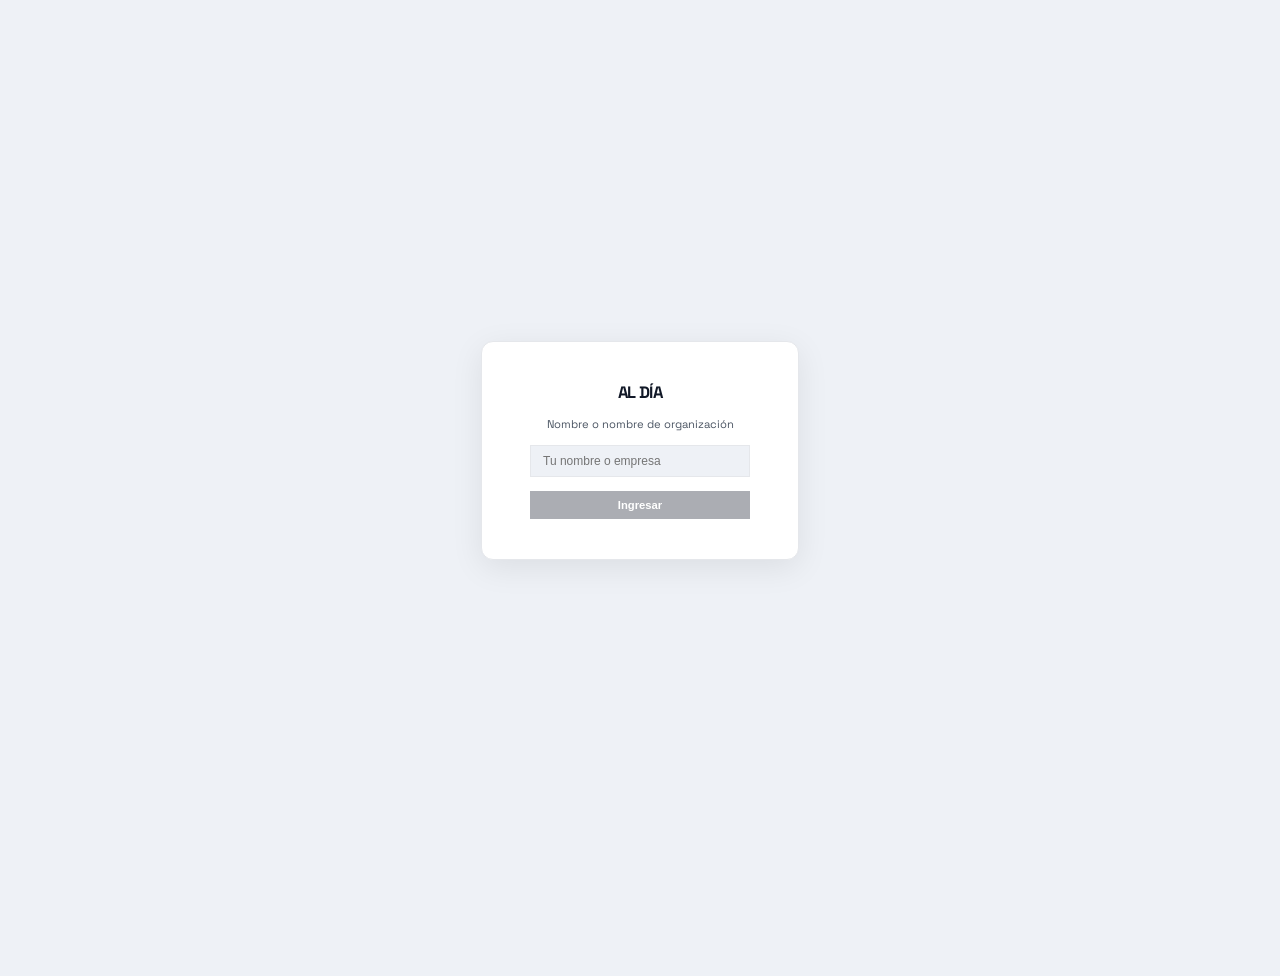
==== commit 83cb8aa1: "feat: agro news (ABC Rural), summary agro keypoint, news panel overlay resize, tooltip refresh inter" ====
--- a/templates/index.html
+++ b/templates/index.html
@@ -68,7 +68,7 @@
   <div class="card" id="c-divisas">
     <div class="card-hd">
       <span class="card-title">Tipo de Cambio</span>
-      <span class="card-src">Maxicambios</span>
+      <span class="card-src" data-tooltip="Actualiza cada 60s">Maxicambios</span>
     </div>
     <div class="card-body" id="rates-list">
       <div class="sk"></div><div class="sk"></div><div class="sk"></div><div class="sk"></div>
@@ -79,7 +79,7 @@
   <div class="card" id="c-cripto">
     <div class="card-hd">
       <span class="card-title">Criptomonedas</span>
-      <span class="card-src">CoinGecko</span>
+      <span class="card-src" data-tooltip="Actualiza cada 30s">CoinGecko</span>
     </div>
     <div class="card-body" id="crypto-list">
       <div class="sk"></div><div class="sk"></div><div class="sk"></div>
@@ -90,7 +90,7 @@
   <div class="card" id="c-tasas">
     <div class="card-hd">
       <span class="card-title">Tasas USA</span>
-      <span class="card-src">NY Fed · Yahoo</span>
+      <span class="card-src" data-tooltip="Actualiza cada 30s">NY Fed · Yahoo</span>
     </div>
     <div class="card-body" id="rates-us-list">
       <div class="sk"></div><div class="sk"></div><div class="sk"></div><div class="sk"></div><div class="sk"></div>
@@ -103,7 +103,7 @@
     <div class="card-half">
       <div class="card-hd">
         <span class="card-title"><span id="hd-greeting"></span></span>
-        <span class="card-src">Análisis automático</span>
+        <div id="weather-widget" class="weather-widget"></div>
         <button class="btn-regen" id="summary-btn" onclick="refreshSummary()" title="Regenerar">↻</button>
       </div>
       <div class="summary-box">
@@ -117,7 +117,7 @@
     <div class="card-half">
       <div class="card-hd card-hd--inner">
         <span class="card-title"><span class="live-dot"></span>Ciclo de Noticias en Vivo</span>
-        <span class="card-src">Política · Economía · Finanzas</span>
+        <span class="card-src" data-tooltip="Actualiza cada 3 min">Política · Economía · Finanzas</span>
       </div>
       <div class="news-filter" id="news-filter"></div>
       <div class="news-feed" id="news-feed">
@@ -131,7 +131,7 @@
   <div class="card" id="c-macro">
     <div class="card-hd">
       <span class="card-title">Macro Paraguay</span>
-      <span class="card-src">BCP · FMI · S&amp;P · Moody's</span>
+      <span class="card-src" data-tooltip="Actualiza cada 15 min">BCP · FMI · S&amp;P · Moody's</span>
     </div>
     <div class="card-body" id="economic-list">
       <div class="sk"></div><div class="sk"></div><div class="sk"></div>
@@ -142,7 +142,7 @@
   <div class="card" id="c-commodities">
     <div class="card-hd">
       <span class="card-title">Commodities</span>
-      <span class="card-src">Yahoo Finance</span>
+      <span class="card-src" data-tooltip="Actualiza cada 60s">Yahoo Finance</span>
     </div>
     <div class="card-body" id="commodities-list">
       <div class="sk"></div><div class="sk"></div><div class="sk"></div>
@@ -154,7 +154,7 @@
   <div class="card" id="c-indices">
     <div class="card-hd">
       <span class="card-title">Índices</span>
-      <span class="card-src">Yahoo Finance</span>
+      <span class="card-src" data-tooltip="Actualiza cada 30s">Yahoo Finance</span>
     </div>
     <div class="card-body" id="indexes-list">
       <div class="sk"></div><div class="sk"></div><div class="sk"></div><div class="sk"></div>
--- a/static/css/style.css
+++ b/static/css/style.css
@@ -45,7 +45,7 @@
 html, body {
   height: 100%;
   font-family: 'Space Grotesk', -apple-system, BlinkMacSystemFont, 'Segoe UI', sans-serif;
-  font-size: 13px;
+  font-size: 15px;
   background: var(--bg);
   color: var(--t1);
   -webkit-font-smoothing: antialiased;
@@ -164,6 +164,21 @@
   color: var(--t2); white-space: nowrap;
   padding-left: 10px;
 }
+
+/* Weather widget */
+.weather-widget {
+  font-size: .6rem; color: var(--t2);
+  white-space: nowrap; overflow: hidden;
+  margin-top: 3px;
+}
+.ww-inner { display: inline-block; }
+@keyframes ww-slide {
+  0%   { opacity: 0; transform: translateY(6px); }
+  20%  { opacity: 1; transform: translateY(0); }
+  80%  { opacity: 1; transform: translateY(0); }
+  100% { opacity: 0; transform: translateY(-6px); }
+}
+.ww-anim { animation: ww-slide 4.5s ease-in-out forwards; }
 
 /* ── Welcome overlay ── */
 .welcome-overlay {
@@ -249,6 +264,11 @@
 
 /* ── Market Status Bar ──────────────────────────────────── */
 .mkt-bar {
+  position: fixed;
+  bottom: 0;
+  left: 0;
+  width: 100%;
+  z-index: 50;
   height: 28px;
   display: flex;
   align-items: center;
@@ -257,7 +277,10 @@
   border-top: 1px solid var(--bdr);
   flex-shrink: 0;
   gap: 0;
-  overflow: hidden;
+  overflow-x: auto;
+  overflow-y: hidden;
+  flex-wrap: nowrap;
+  white-space: nowrap;
 }
 
 .mkt-item {
@@ -270,12 +293,13 @@
   border-right: 1px solid var(--bdr);
   flex: 1;
   min-width: 0;
+  min-width: 0;
 }
 .mkt-item:last-child { border-right: none; }
 
 .mkt-flag { font-size: .75rem; line-height: 1; }
-.mkt-name { font-size: .62rem; font-weight: 600; color: var(--t2); white-space: nowrap; }
-.mkt-time { font-family: 'JetBrains Mono', monospace; font-size: .65rem; color: var(--t1); white-space: nowrap; }
+.mkt-name { font-size: .62rem; font-weight: 600; color: var(--t2); white-space: nowrap; overflow: hidden; text-overflow: ellipsis; min-width: 0; }
+.mkt-time { font-family: 'JetBrains Mono', monospace; font-size: .65rem; color: var(--t1); white-space: nowrap; flex-shrink: 0; }
 .mkt-dot  { width: 5px; height: 5px; border-radius: 50%; flex-shrink: 0; }
 .mkt-open-dot   { background: var(--grn); }
 .mkt-closed-dot { background: var(--red); }
@@ -290,8 +314,9 @@
   grid-template-rows: 1fr 1fr;
   gap: 10px;
   padding: 10px;
-  height: calc(100vh - 44px - 28px);
-  overflow: hidden;
+  overflow: hidden;
+  /* height set dynamically by fitDashboard() */
+  image-rendering: crisp-edges;
 }
 
 /* ── Cards ──────────────────────────────────────────────── */
@@ -311,18 +336,29 @@
 .card--tall {
   grid-column: 4;
   grid-row: 1 / 3;
-}
-
-/* Summary half: shrinks to content; news half: takes remaining space */
+  position: relative;
+}
+
+/* Summary half: always fixed at 50% */
 .card-half {
-  flex: 0 0 auto;
+  flex: 0 0 50%;
   display: flex;
   flex-direction: column;
   overflow: hidden;
 }
+/* News half: absolute, slides up over summary */
 .card-half:last-child {
-  flex: 1;
-  min-height: 0;
+  position: absolute;
+  top: 50%;
+  left: 0;
+  right: 0;
+  bottom: 0;
+  flex: none;
+  display: flex;
+  flex-direction: column;
+  overflow: hidden;
+  background: var(--card);
+  z-index: 1;
 }
 
 /* ── Card Header ────────────────────────────────────────── */
@@ -362,6 +398,18 @@
   0%,100% { opacity: 1; transform: scale(1); }
   50%      { opacity: .4; transform: scale(.75); }
 }
+@keyframes tick-up {
+  0%   { opacity:0; transform:translateY(7px); color:var(--grn); }
+  60%  { opacity:1; color:var(--grn); }
+  100% { transform:translateY(0); color:inherit; }
+}
+@keyframes tick-dn {
+  0%   { opacity:0; transform:translateY(-7px); color:var(--red); }
+  60%  { opacity:1; color:var(--red); }
+  100% { transform:translateY(0); color:inherit; }
+}
+.flash-up { animation: tick-up .45s ease-out; }
+.flash-dn { animation: tick-dn .45s ease-out; }
 
 .card-title {
   font-size: .72rem;
@@ -380,6 +428,34 @@
   padding: 2px 7px;
   border-radius: 20px;
   white-space: nowrap;
+  position: relative;
+  cursor: default;
+}
+.card-src[data-tooltip]:hover::after {
+  content: attr(data-tooltip);
+  position: absolute;
+  bottom: calc(100% + 6px);
+  right: 0;
+  background: var(--t1);
+  color: var(--card);
+  font-size: .58rem;
+  font-weight: 500;
+  padding: 3px 8px;
+  border-radius: 6px;
+  white-space: nowrap;
+  pointer-events: none;
+  opacity: .92;
+  z-index: 100;
+}
+.card-src[data-tooltip]:hover::before {
+  content: '';
+  position: absolute;
+  bottom: calc(100% + 1px);
+  right: 10px;
+  border: 5px solid transparent;
+  border-top-color: var(--t1);
+  pointer-events: none;
+  z-index: 100;
 }
 
 .btn-regen {
@@ -399,20 +475,27 @@
 /* ── Card Body ──────────────────────────────────────────── */
 .card-body {
   flex: 1;
-  overflow-y: auto;
+  overflow: hidden;
   padding: 6px 8px;
   display: flex;
   flex-direction: column;
-  gap: 2px;
-  scrollbar-width: none;
-}
-.card-body::-webkit-scrollbar { display: none; }
+  gap: 0;
+  min-height: 0;
+}
 
 .card-divider {
-  height: 1px;
+  position: absolute;
+  left: 0;
+  right: 0;
+  top: calc(50% - 3px);
+  height: 5px;
   background: var(--bdr);
-  margin: 0;
-  flex-shrink: 0;
+  cursor: ns-resize;
+  z-index: 2;
+  transition: background .15s;
+}
+.card-divider:hover, .card-divider.dragging {
+  background: var(--bdr2);
 }
 
 /* ── Data Rows ──────────────────────────────────────────── */
@@ -421,8 +504,10 @@
   grid-template-columns: 20px 1fr auto auto;
   align-items: center;
   gap: 6px;
-  padding: 6px 8px;
+  padding: 0 8px;
   border-radius: 8px;
+  flex: 1;
+  min-height: 0;
   transition: background .12s;
   cursor: default;
   flex-shrink: 0;
@@ -511,29 +596,32 @@
 
 /* ── Summary ────────────────────────────────────────────── */
 .summary-box {
-  padding: 10px 12px;
+  padding: 6px 12px;
   flex: 1;
   min-height: 0;
-  overflow-y: auto;
+  overflow: hidden;
   border-bottom: none;
-  scrollbar-width: none;
-}
-.summary-box::-webkit-scrollbar { display: none; }
+  display: flex;
+  flex-direction: column;
+}
 
 #summary-text {
   list-style: none;
   display: flex;
   flex-direction: column;
-  gap: 7px;
+  justify-content: space-evenly;
+  flex: 1;
+  min-height: 0;
 }
 
 .sum-item {
   display: flex;
   align-items: flex-start;
   gap: 7px;
-  padding: 5px 8px;
+  padding: 3px 8px;
   border-radius: 6px;
   transition: background .12s;
+  min-height: 0;
 }
 .sum-item:hover { background: var(--bg); }
 
@@ -566,17 +654,23 @@
 .tag-py   { background: #fef9c3; color: #854d0e; }
 .tag-pol  { background: #faf5ff; color: #7e22ce; }
 .tag-eco  { background: var(--acc-lt); color: var(--acc); }
+.tag-agro { background: #dcfce7; color: #15803d; }
 [data-theme="dark"] .tag-fx   { background: #1e3a5f; color: #93c5fd; }
 [data-theme="dark"] .tag-mkt  { background: #052e16; color: #4ade80; }
 [data-theme="dark"] .tag-comd { background: #2d1f00; color: #fbbf24; }
 [data-theme="dark"] .tag-py   { background: #2d2200; color: #fde68a; }
 [data-theme="dark"] .tag-pol  { background: #2e1065; color: #c4b5fd; }
 [data-theme="dark"] .tag-eco  { background: var(--acc-lt); color: var(--acc); }
+[data-theme="dark"] .tag-agro { background: #052e16; color: #4ade80; }
 
 .sum-text {
   font-size: .7rem;
-  line-height: 1.55;
+  line-height: 1.4;
   color: var(--t1);
+  overflow: hidden;
+  display: -webkit-box;
+  -webkit-line-clamp: 2;
+  -webkit-box-orient: vertical;
 }
 
 .summary-date {
@@ -613,19 +707,26 @@
 }
 .fbtn.active  { background: var(--acc); border-color: var(--acc); color: var(--card); }
 .fbtn:hover:not(.active) { border-color: var(--bdr2); color: var(--t1); }
+.fbtn--agro.active { background: var(--acc); border-color: var(--acc); color: var(--card); }
 
 .news-feed {
   flex: 1;
-  overflow-y: auto;
-  display: flex;
-  flex-direction: column;
-  gap: 5px;
+  overflow: hidden;
+  position: relative;
+  display: block;
   padding: 0 10px 10px;
   scrollbar-width: thin;
   scrollbar-color: var(--bdr) transparent;
 }
 .news-feed::-webkit-scrollbar { width: 3px; }
-.news-feed::-webkit-scrollbar-thumb { background: var(--bdr); border-radius: 3px; }
+@keyframes news-scroll {
+  to { transform: translateY(-50%); }
+}
+.nft {
+  will-change: transform;
+  display: flex;
+  flex-direction: column;
+}
 
 .ni {
   background: var(--bg);
@@ -636,6 +737,7 @@
   flex-direction: column;
   gap: 4px;
   flex-shrink: 0;
+  margin-bottom: 5px;
   transition: border-color .15s, background .15s;
 }
 .ni:hover { border-color: var(--acc); background: var(--acc-lt); }
@@ -658,15 +760,17 @@
 .nt:hover { color: var(--acc); }
 
 /* Outlet chips */
-.o-abc   { background: #fee2e2; color: #b91c1c; }
-.o-uh    { background: #eff6ff; color: #1d4ed8; }
-.o-ln    { background: #f0fdf4; color: #15803d; }
-.o-hoy   { background: #fff7ed; color: #c2410c; }
+.o-abc   { background: #fef9c3; color: #854d0e; }
+.o-uh    { background: #dbeafe; color: #1d4ed8; }
+.o-ln    { background: #fee2e2; color: #b91c1c; }
+.o-hoy   { background: #ede9fe; color: #6d28d9; }
+.o-vagro { background: #dcfce7; color: #15803d; }
 .o-other { background: var(--bg); color: var(--t3); }
-[data-theme="dark"] .o-abc   { background: #2d0f0f; color: #f87171; }
+[data-theme="dark"] .o-abc   { background: #422006; color: #fde68a; }
 [data-theme="dark"] .o-uh    { background: #1e3a5f; color: #93c5fd; }
-[data-theme="dark"] .o-ln    { background: #052e16; color: #4ade80; }
-[data-theme="dark"] .o-hoy   { background: #2d1500; color: #fb923c; }
+[data-theme="dark"] .o-ln    { background: #2d0f0f; color: #f87171; }
+[data-theme="dark"] .o-hoy   { background: #2e1065; color: #c4b5fd; }
+[data-theme="dark"] .o-vagro { background: #052e16; color: #4ade80; }
 [data-theme="dark"] .o-other { background: var(--bdr); color: var(--t2); }
 
 :focus-visible { outline: 2px solid var(--acc); outline-offset: 2px; }
@@ -674,11 +778,79 @@
   *, *::before, *::after { animation-duration: .01ms !important; transition-duration: .01ms !important; }
 }
 
-/* ── Sentinel ───────────────────────────────────────────── */
-.sentinel-grid {
-  grid-template-columns: 260px 1fr;
-  grid-template-rows: 1fr 1fr;
-}
+/* ── Sentinel maintenance ───────────────────────────────── */
+.snt-maintenance {
+  position: fixed;
+  inset: 44px 0 0 0;
+  background: #000;
+  display: flex;
+  align-items: center;
+  justify-content: center;
+  z-index: 20;
+}
+.snt-maintenance-box {
+  display: flex;
+  flex-direction: column;
+  align-items: center;
+  gap: 16px;
+  text-align: center;
+}
+.snt-maintenance-badge {
+  font-size: .6rem;
+  font-weight: 700;
+  letter-spacing: .12em;
+  color: #555;
+  border: 1px solid #333;
+  padding: 4px 12px;
+  border-radius: 20px;
+}
+.snt-maintenance-title {
+  font-size: 3rem;
+  font-weight: 800;
+  color: #fff;
+  letter-spacing: -.02em;
+  line-height: 1;
+}
+.snt-maintenance-sub {
+  font-size: .78rem;
+  color: #666;
+  line-height: 1.7;
+}
+.snt-maintenance-brief {
+  max-width: 480px;
+  font-size: .65rem;
+  font-weight: 700;
+  letter-spacing: .08em;
+  color: #444;
+  line-height: 1.9;
+  font-family: 'JetBrains Mono', monospace;
+  border-left: 2px solid #333;
+  padding-left: 14px;
+  text-align: left;
+}
+.snt-maintenance-back {
+  margin-top: 8px;
+  font-size: .7rem;
+  font-weight: 600;
+  color: #444;
+  text-decoration: none;
+  border: 1px solid #333;
+  padding: 7px 20px;
+  border-radius: 6px;
+  transition: color .15s, border-color .15s;
+}
+.snt-maintenance-back:hover { color: #fff; border-color: #666; }
+
+/* Sentinel ticker override */
+.ticker-track--sentinel { animation-duration: 40s; gap: 40px; }
+.ti--sentinel {
+  font-family: 'Space Grotesk', sans-serif;
+  font-size: .68rem;
+  font-weight: 500;
+  letter-spacing: .02em;
+  color: #666;
+}
+.ti--sep { color: #333; font-weight: 400; }
 .card--snt { grid-column: 2; grid-row: 1 / 3; display:flex; flex-direction:column; }
 
 /* score badge */
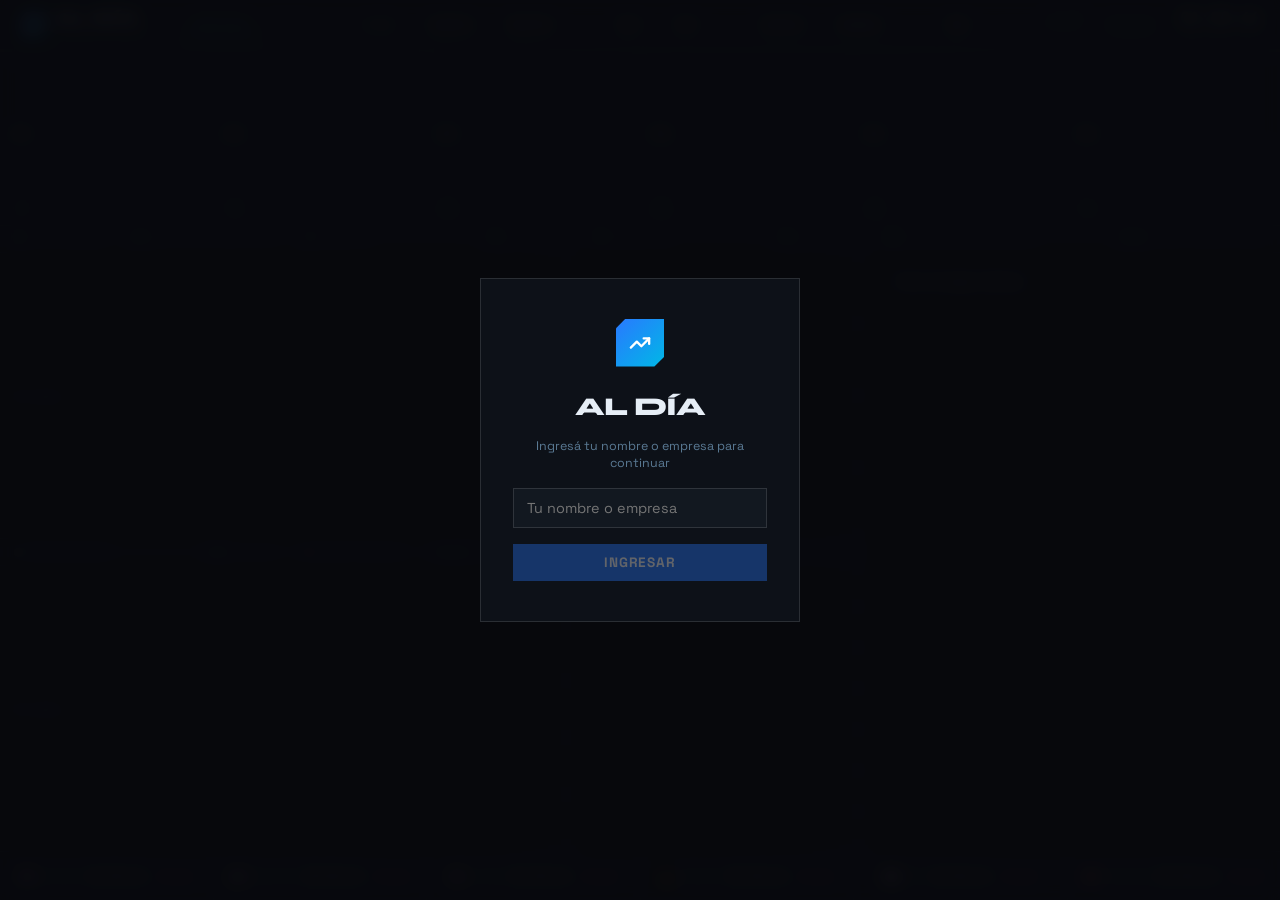
==== commit c3996f6b: "feat: add live streams page, revamp dashboard, prep for Render deploy - Remove Sentinel and World In" ====
--- a/templates/index.html
+++ b/templates/index.html
@@ -1,170 +1,221 @@
 <!DOCTYPE html>
-<html lang="es" data-theme="light">
+<html lang="es">
 <head>
   <meta charset="UTF-8" />
   <meta name="viewport" content="width=device-width, initial-scale=1.0" />
-  <title>Al Día — Mercados Paraguay</title>
+  <title>AL DÍA — Mercados Paraguay</title>
+  <link rel="preconnect" href="https://fonts.googleapis.com">
+  <link href="https://fonts.googleapis.com/css2?family=Syne:wght@700;800&family=Space+Grotesk:wght@400;500;600;700&family=JetBrains+Mono:wght@400;500;600&display=swap" rel="stylesheet">
   <link rel="stylesheet" href="/static/css/style.css" />
+  <script async src="https://www.googletagmanager.com/gtag/js?id=G-XXXXXXXXXX"></script>
+  <script>
+    window.dataLayer=window.dataLayer||[];
+    function gtag(){dataLayer.push(arguments);}
+    gtag('js',new Date());
+    gtag('config','G-XXXXXXXXXX');
+    window._GS_WEBHOOK='https://script.google.com/macros/s/AKfycbyTI-OiOtDUds1X6KH7pGXNIneKRTwVgN07ROYQV9fxLphtLJy0_hNjvLKIE5KM9pz_LA/exec';
+  </script>
 </head>
-<body class="dashboard-page">
+<body>
 
 <!-- ── WELCOME OVERLAY ── -->
 <div class="welcome-overlay" id="welcome-overlay">
   <div class="welcome-box">
-    <span class="logo-text" style="font-size:1.1rem">AL DÍA</span>
-    <p class="welcome-sub">Nombre o nombre de organización</p>
-    <input class="welcome-input" id="welcome-input" type="text"
-           placeholder="Tu nombre o empresa" maxlength="32" autocomplete="off" />
+    <div class="wlc-badge">
+      <svg width="22" height="22" viewBox="0 0 24 24" fill="none" stroke="#fff" stroke-width="2.5" stroke-linecap="round" stroke-linejoin="round"><polyline points="22 7 13.5 15.5 8.5 10.5 2 17"/><polyline points="16 7 22 7 22 13"/></svg>
+    </div>
+    <span class="wlc-logo">AL DÍA</span>
+    <p class="welcome-sub">Ingresá tu nombre o empresa para continuar</p>
+    <input class="welcome-input" id="welcome-input" type="text" placeholder="Tu nombre o empresa" maxlength="32" autocomplete="off" />
     <button class="welcome-btn" id="welcome-btn" disabled>Ingresar</button>
   </div>
 </div>
 
+<div class="layout">
+
 <!-- ── HEADER ── -->
-<header>
-  <div class="hd-left">
-    <svg width="16" height="16" viewBox="0 0 24 24" fill="none" stroke="currentColor" stroke-width="2.5" stroke-linecap="round" stroke-linejoin="round"><polyline points="22 7 13.5 15.5 8.5 10.5 2 17"/><polyline points="16 7 22 7 22 13"/></svg>
-    <span class="logo-text">AL DÍA</span>
-    <span class="logo-sep"></span>
-    <nav class="hd-nav">
-      <a href="/" class="hd-nav-link hd-nav-link--active">Mercados</a>
-      <a href="/sentinel" class="hd-nav-link">Sentinel</a>
-    </nav>
-  </div>
-
-  <div class="hd-ticker">
+<header class="hdr">
+  <div class="logo">
+    <div class="logo-badge">
+      <svg width="16" height="16" viewBox="0 0 24 24" fill="none" stroke="#fff" stroke-width="2.5" stroke-linecap="round" stroke-linejoin="round"><polyline points="22 7 13.5 15.5 8.5 10.5 2 17"/><polyline points="16 7 22 7 22 13"/></svg>
+    </div>
+    <div>
+      <div class="logo-text">AL DÍA</div>
+      <div class="logo-sub">Mercados Paraguay</div>
+    </div>
+  </div>
+  <div class="hdr-div"></div>
+  <nav class="hdr-nav">
+    <a href="/" class="nav-a on">Mercados</a>
+    <a href="/en-vivo" class="nav-a">En Vivo</a>
+  </nav>
+  <div class="hdr-div"></div>
+  <div class="ticker-wrap">
     <div class="ticker-track">
       <span class="ti"><b>USD/PYG</b><span id="t-usd" class="tv">—</span></span>
       <span class="ti"><b>EUR/PYG</b><span id="t-eur" class="tv">—</span></span>
       <span class="ti"><b>BRL/PYG</b><span id="t-brl" class="tv">—</span></span>
+      <span class="ti ti-div">·</span>
       <span class="ti"><b>BTC</b><span id="t-btc" class="tv">—</span></span>
       <span class="ti"><b>ETH</b><span id="t-eth" class="tv">—</span></span>
-      <span class="ti"><b>Oro</b><span id="t-gold" class="tv">—</span></span>
-      <span class="ti"><b>Soja</b><span id="t-soja" class="tv">—</span></span>
+      <span class="ti ti-div">·</span>
       <span class="ti"><b>S&amp;P 500</b><span id="t-sp" class="tv">—</span></span>
+      <span class="ti"><b>NASDAQ</b><span id="t-ndx" class="tv">—</span></span>
+      <span class="ti ti-div">·</span>
+      <span class="ti"><b>ORO</b><span id="t-gold" class="tv">—</span></span>
+      <span class="ti"><b>SOJA</b><span id="t-soja" class="tv">—</span></span>
+      <span class="ti ti-div">·</span>
       <span class="ti"><b>10Y</b><span id="t-10y" class="tv">—</span></span>
+      <span class="ti ti-div">·</span>
       <span class="ti"><b>USD/PYG</b><span id="t-usd2" class="tv">—</span></span>
       <span class="ti"><b>EUR/PYG</b><span id="t-eur2" class="tv">—</span></span>
       <span class="ti"><b>BRL/PYG</b><span id="t-brl2" class="tv">—</span></span>
+      <span class="ti ti-div">·</span>
       <span class="ti"><b>BTC</b><span id="t-btc2" class="tv">—</span></span>
       <span class="ti"><b>ETH</b><span id="t-eth2" class="tv">—</span></span>
-      <span class="ti"><b>Oro</b><span id="t-gold2" class="tv">—</span></span>
-      <span class="ti"><b>Soja</b><span id="t-soja2" class="tv">—</span></span>
+      <span class="ti ti-div">·</span>
       <span class="ti"><b>S&amp;P 500</b><span id="t-sp2" class="tv">—</span></span>
+      <span class="ti"><b>NASDAQ</b><span id="t-ndx2" class="tv">—</span></span>
+      <span class="ti ti-div">·</span>
+      <span class="ti"><b>ORO</b><span id="t-gold2" class="tv">—</span></span>
+      <span class="ti"><b>SOJA</b><span id="t-soja2" class="tv">—</span></span>
+      <span class="ti ti-div">·</span>
       <span class="ti"><b>10Y</b><span id="t-10y2" class="tv">—</span></span>
-    </div>
-  </div>
-
-  <div class="hd-right">
-<button class="btn-icon" onclick="toggleTheme()" aria-label="Tema">
-      <svg id="theme-icon" width="14" height="14" viewBox="0 0 24 24" fill="none" stroke="currentColor" stroke-width="2" stroke-linecap="round" stroke-linejoin="round"><circle cx="12" cy="12" r="5"/><line x1="12" y1="1" x2="12" y2="3"/><line x1="12" y1="21" x2="12" y2="23"/><line x1="4.22" y1="4.22" x2="5.64" y2="5.64"/><line x1="18.36" y1="18.36" x2="19.78" y2="19.78"/><line x1="1" y1="12" x2="3" y2="12"/><line x1="21" y1="12" x2="23" y2="12"/><line x1="4.22" y1="19.78" x2="5.64" y2="18.36"/><line x1="18.36" y1="5.64" x2="19.78" y2="4.22"/></svg>
-    </button>
+      <span class="ti ti-div">·</span>
+    </div>
+  </div>
+  <div class="hdr-right">
+    <div class="refresh-block">
+      <span class="refresh-cd" id="refresh-cd">15:00</span>
+      <span class="refresh-lbl">próx. refresh</span>
+    </div>
+    <div class="hdr-div"></div>
+    <div style="display:flex;align-items:center;gap:.4vw">
+      <div class="live-dot"></div>
+      <span class="live-label">En vivo</span>
+    </div>
+    <div class="hdr-div"></div>
+    <div class="clock-block">
+      <div class="clock-t" id="clock-t">—</div>
+      <div class="clock-d" id="clock-d">—</div>
+    </div>
   </div>
 </header>
 
-<!-- ── GRID ── -->
-<div class="grid">
-
-  <!-- Divisas -->
-  <div class="card" id="c-divisas">
-    <div class="card-hd">
-      <span class="card-title">Tipo de Cambio</span>
-      <span class="card-src" data-tooltip="Actualiza cada 60s">Maxicambios</span>
-    </div>
-    <div class="card-body" id="rates-list">
-      <div class="sk"></div><div class="sk"></div><div class="sk"></div><div class="sk"></div>
-    </div>
-  </div>
-
-  <!-- Cripto -->
-  <div class="card" id="c-cripto">
-    <div class="card-hd">
-      <span class="card-title">Criptomonedas</span>
-      <span class="card-src" data-tooltip="Actualiza cada 30s">CoinGecko</span>
-    </div>
-    <div class="card-body" id="crypto-list">
-      <div class="sk"></div><div class="sk"></div><div class="sk"></div>
-    </div>
-  </div>
-
-  <!-- Tasas USA -->
-  <div class="card" id="c-tasas">
-    <div class="card-hd">
-      <span class="card-title">Tasas USA</span>
-      <span class="card-src" data-tooltip="Actualiza cada 30s">NY Fed · Yahoo</span>
-    </div>
-    <div class="card-body" id="rates-us-list">
-      <div class="sk"></div><div class="sk"></div><div class="sk"></div><div class="sk"></div><div class="sk"></div>
-    </div>
-  </div>
-
-  <!-- Resumen + Noticias -->
-  <div class="card card--tall" id="c-noticias">
-
-    <div class="card-half">
-      <div class="card-hd">
-        <span class="card-title"><span id="hd-greeting"></span></span>
-        <div id="weather-widget" class="weather-widget"></div>
-        <button class="btn-regen" id="summary-btn" onclick="refreshSummary()" title="Regenerar">↻</button>
-      </div>
-      <div class="summary-box">
-        <ul id="summary-text"><li>Cargando resumen...</li></ul>
-        <span id="summary-date" class="summary-date"></span>
-      </div>
-    </div>
-
-    <div class="card-divider"></div>
-
-    <div class="card-half">
-      <div class="card-hd card-hd--inner">
-        <span class="card-title"><span class="live-dot"></span>Ciclo de Noticias en Vivo</span>
-        <span class="card-src" data-tooltip="Actualiza cada 3 min">Política · Economía · Finanzas</span>
-      </div>
-      <div class="news-filter" id="news-filter"></div>
-      <div class="news-feed" id="news-feed">
+<!-- ── HERO ── -->
+<div class="hero" id="hero">
+  <div class="hi neu"><div class="hi-label">—</div><div class="hi-val">—</div><div class="hi-bottom"><span class="hi-chg neu">—</span></div></div>
+  <div class="hi neu"><div class="hi-label">—</div><div class="hi-val">—</div><div class="hi-bottom"><span class="hi-chg neu">—</span></div></div>
+  <div class="hi neu"><div class="hi-label">—</div><div class="hi-val">—</div><div class="hi-bottom"><span class="hi-chg neu">—</span></div></div>
+  <div class="hi neu"><div class="hi-label">—</div><div class="hi-val">—</div><div class="hi-bottom"><span class="hi-chg neu">—</span></div></div>
+  <div class="hi neu"><div class="hi-label">—</div><div class="hi-val">—</div><div class="hi-bottom"><span class="hi-chg neu">—</span></div></div>
+  <div class="hi neu"><div class="hi-label">—</div><div class="hi-val">—</div><div class="hi-bottom"><span class="hi-chg neu">—</span></div></div>
+</div>
+
+<!-- ── MAIN ── -->
+<div class="main">
+
+  <!-- Col 1: Tipo de Cambio + Cripto -->
+  <div class="col">
+    <div class="section">
+      <div class="sec-hd">
+        <div class="sec-dot" style="background:var(--cyan)"></div>
+        <div class="sec-title">Tipo de Cambio</div>
+        <span class="sec-cd" id="cd-rates">—</span>
+        <div class="sec-src">Yahoo Finance · cambio mensual</div>
+      </div>
+      <div class="sec-body" id="rates-list">
         <div class="sk"></div><div class="sk"></div><div class="sk"></div><div class="sk"></div>
       </div>
     </div>
-
-  </div>
-
-  <!-- Macro Paraguay -->
-  <div class="card" id="c-macro">
-    <div class="card-hd">
-      <span class="card-title">Macro Paraguay</span>
-      <span class="card-src" data-tooltip="Actualiza cada 15 min">BCP · FMI · S&amp;P · Moody's</span>
-    </div>
-    <div class="card-body" id="economic-list">
-      <div class="sk"></div><div class="sk"></div><div class="sk"></div>
-    </div>
-  </div>
-
-  <!-- Commodities -->
-  <div class="card" id="c-commodities">
-    <div class="card-hd">
-      <span class="card-title">Commodities</span>
-      <span class="card-src" data-tooltip="Actualiza cada 60s">Yahoo Finance</span>
-    </div>
-    <div class="card-body" id="commodities-list">
-      <div class="sk"></div><div class="sk"></div><div class="sk"></div>
-      <div class="sk"></div><div class="sk"></div><div class="sk"></div><div class="sk"></div>
-    </div>
-  </div>
-
-  <!-- Índices USA -->
-  <div class="card" id="c-indices">
-    <div class="card-hd">
-      <span class="card-title">Índices</span>
-      <span class="card-src" data-tooltip="Actualiza cada 30s">Yahoo Finance</span>
-    </div>
-    <div class="card-body" id="indexes-list">
-      <div class="sk"></div><div class="sk"></div><div class="sk"></div><div class="sk"></div>
-    </div>
-  </div>
-
-</div><!-- /grid -->
-
-<!-- ── MARKET STATUS BAR ── -->
+    <div class="section">
+      <div class="sec-hd">
+        <div class="sec-dot" style="background:var(--amber)"></div>
+        <div class="sec-title">Criptomonedas</div>
+        <span class="sec-cd" id="cd-crypto">—</span>
+        <div class="sec-src">CoinGecko</div>
+      </div>
+      <div class="sec-body" id="crypto-list">
+        <div class="sk"></div><div class="sk"></div><div class="sk"></div>
+      </div>
+    </div>
+  </div>
+
+  <!-- Col 2: Tasas USA + Macro -->
+  <div class="col">
+    <div class="section">
+      <div class="sec-hd">
+        <div class="sec-dot" style="background:#a78bfa"></div>
+        <div class="sec-title">Tasas USA</div>
+        <span class="sec-cd" id="cd-rates-us">—</span>
+        <div class="sec-src">NY Fed · Yahoo</div>
+      </div>
+      <div class="sec-body" id="rates-us-list">
+        <div class="sk"></div><div class="sk"></div><div class="sk"></div><div class="sk"></div><div class="sk"></div>
+      </div>
+    </div>
+    <div class="section">
+      <div class="sec-hd">
+        <div class="sec-dot" style="background:#f87171"></div>
+        <div class="sec-title">Macro Paraguay</div>
+        <span class="sec-cd" id="cd-macro">—</span>
+        <div class="sec-src">BCP · FMI · S&amp;P · Moody's</div>
+      </div>
+      <div class="sec-body" id="economic-list">
+        <div class="sk"></div><div class="sk"></div><div class="sk"></div><div class="sk"></div><div class="sk"></div>
+      </div>
+    </div>
+  </div>
+
+  <!-- Col 3: Índices + Commodities -->
+  <div class="col">
+    <div class="section">
+      <div class="sec-hd">
+        <div class="sec-dot" style="background:var(--pos)"></div>
+        <div class="sec-title">Índices USA</div>
+        <span class="sec-cd" id="cd-indexes">—</span>
+        <div class="sec-src">Yahoo Finance</div>
+      </div>
+      <div class="sec-body" id="indexes-list">
+        <div class="sk"></div><div class="sk"></div><div class="sk"></div><div class="sk"></div>
+      </div>
+    </div>
+    <div class="section">
+      <div class="sec-hd">
+        <div class="sec-dot" style="background:#fb923c"></div>
+        <div class="sec-title">Commodities</div>
+        <span class="sec-cd" id="cd-commodities">—</span>
+        <div class="sec-src">Yahoo Finance</div>
+      </div>
+      <div class="sec-body" id="commodities-list">
+        <div class="sk"></div><div class="sk"></div><div class="sk"></div>
+        <div class="sk"></div><div class="sk"></div><div class="sk"></div><div class="sk"></div>
+      </div>
+    </div>
+  </div>
+
+  <!-- Col 4: Noticias -->
+  <div class="right-col">
+    <div class="news-top">
+      <div class="live-dot"></div>
+      <div class="sec-title">Ciclo de Noticias en Vivo</div>
+      <span class="sec-cd" id="cd-news">—</span>
+      <div class="sec-src">Política · Economía · Finanzas</div>
+    </div>
+    <div class="news-filters" id="news-filter"></div>
+    <div class="news-list" id="news-feed">
+      <div class="sk" style="flex:unset;height:64px"></div>
+      <div class="sk" style="flex:unset;height:64px"></div>
+      <div class="sk" style="flex:unset;height:64px"></div>
+    </div>
+  </div>
+
+</div>
+
+<!-- ── MARKET BAR ── -->
 <div class="mkt-bar" id="mkt-bar"></div>
+
+</div>
 
 <script src="/static/js/dashboard.js"></script>
 </body>
--- a/static/css/style.css
+++ b/static/css/style.css
@@ -1,970 +1,378 @@
-@import url('https://fonts.googleapis.com/css2?family=Space+Grotesk:wght@400;500;600;700;800&family=JetBrains+Mono:wght@400;500;600&display=swap');
-
-/* ── Variables ─────────────────────────────────────────── */
+/* ── Variables ─────────────────────────────────────────────── */
 :root {
-  --bg:        #eef1f6;
-  --card:      #ffffff;
-  --card-hd:   #f8f9fb;
-  --t1:        #111827;
-  --t2:        #4b5563;
-  --t3:        #9ca3af;
-  --acc:       #111827;
-  --acc-lt:    #f1f5f9;
-  --grn:       #16a34a;
-  --grn-bg:    #f0fdf4;
-  --red:       #dc2626;
-  --red-bg:    #fef2f2;
-  --bdr:       #e5e7eb;
-  --bdr2:      #d1d5db;
-  --sh:        0 1px 3px rgba(0,0,0,0.06), 0 1px 2px rgba(0,0,0,0.04);
-  --sh-md:     0 4px 12px rgba(0,0,0,0.08), 0 2px 4px rgba(0,0,0,0.04);
-  --r:         0px;
-}
-
-[data-theme="dark"] {
-  --bg:        #111214;
-  --card:      #18191d;
-  --card-hd:   #1e1f24;
-  --t1:        #f1f5f9;
-  --t2:        #94a3b8;
-  --t3:        #4b5563;
-  --acc:       #e2e8f0;
-  --acc-lt:    #23252b;
-  --grn:       #4ade80;
-  --grn-bg:    #052e16;
-  --red:       #f87171;
-  --red-bg:    #2d0f0f;
-  --bdr:       #2a2d35;
-  --bdr2:      #374151;
-  --sh:        0 1px 3px rgba(0,0,0,0.4);
-  --sh-md:     0 4px 12px rgba(0,0,0,0.5);
-}
-
-/* ── Reset ─────────────────────────────────────────────── */
-*, *::before, *::after { box-sizing: border-box; margin: 0; padding: 0; }
-html, body {
-  height: 100%;
-  font-family: 'Space Grotesk', -apple-system, BlinkMacSystemFont, 'Segoe UI', sans-serif;
-  font-size: 15px;
-  background: var(--bg);
-  color: var(--t1);
-  -webkit-font-smoothing: antialiased;
-}
-
-/* Dashboard Mercados — exactamente en pantalla, sin scroll */
-html:has(body.dashboard-page),
-body.dashboard-page {
-  overflow: hidden;
-  height: 100%;
-}
-
-/* ── Header ─────────────────────────────────────────────── */
-header {
-  height: 44px;
-  display: flex;
-  align-items: center;
-  gap: 16px;
-  padding: 0 16px;
-  background: var(--card);
-  border-bottom: 1px solid var(--bdr);
-  box-shadow: var(--sh);
-  position: relative;
-  z-index: 10;
-  flex-shrink: 0;
-}
-
-.hd-left {
-  display: flex;
-  align-items: center;
-  gap: 8px;
-  flex-shrink: 0;
-  color: var(--acc);
-}
-
+  --bg:      #08090d;
+  --bg2:     #0d1118;
+  --bg3:     #121820;
+  --ln:      rgba(255,255,255,0.07);
+  --ln2:     rgba(255,255,255,0.12);
+  --ln3:     rgba(255,255,255,0.18);
+  --t1:      #e6eef6;
+  --t2:      #5a7a94;
+  --t3:      #2a3d50;
+  --pos:     #0dc98a;
+  --pos-bg:  rgba(13,201,138,0.1);
+  --neg:     #f0405a;
+  --neg-bg:  rgba(240,64,90,0.1);
+  --acc:     #2979ff;
+  --cyan:    #00b8e6;
+  --amber:   #f5a623;
+}
+
+/* ── Reset ──────────────────────────────────────────────────── */
+*,*::before,*::after { box-sizing:border-box; margin:0; padding:0; }
+html,body {
+  width:100vw; height:100vh; overflow:hidden;
+  background:var(--bg); color:var(--t1);
+  font-family:'Space Grotesk',system-ui,sans-serif;
+  -webkit-font-smoothing:antialiased;
+}
+
+/* ── Layout ─────────────────────────────────────────────────── */
+.layout {
+  display:grid;
+  grid-template-columns:100%;
+  grid-template-rows:5.6vh 19.5vh 1fr 5.4vh;
+  height:100vh; width:100vw; overflow:hidden;
+}
+.layout > * { min-width:0; max-width:100%; }
+
+/* ── WELCOME OVERLAY ────────────────────────────────────────── */
+.welcome-overlay {
+  position:fixed; inset:0; z-index:1000;
+  background:rgba(8,9,13,0.96);
+  display:flex; align-items:center; justify-content:center;
+  backdrop-filter:blur(8px);
+}
+.welcome-overlay.hidden { display:none; }
+.welcome-box {
+  background:var(--bg2);
+  border:1px solid var(--ln2);
+  padding:2.5rem 2rem;
+  display:flex; flex-direction:column; align-items:center; gap:1rem;
+  min-width:320px;
+}
+.wlc-badge {
+  width:48px; height:48px;
+  background:linear-gradient(135deg,var(--acc) 0%,var(--cyan) 100%);
+  display:flex; align-items:center; justify-content:center;
+  clip-path:polygon(0 20%,20% 0,100% 0,100% 80%,80% 100%,0 100%);
+  margin-bottom:.5rem;
+}
+.wlc-logo {
+  font-family:'Syne',sans-serif;
+  font-size:1.6rem; font-weight:800; letter-spacing:-.04em; color:var(--t1);
+}
+.welcome-sub {
+  font-size:.78rem; color:var(--t2); text-align:center; max-width:240px; line-height:1.4;
+}
+.welcome-input {
+  width:100%; padding:.6rem .8rem;
+  background:var(--bg3); border:1px solid var(--ln2); color:var(--t1);
+  font-family:'Space Grotesk',sans-serif; font-size:.9rem;
+  outline:none; transition:border-color .2s;
+}
+.welcome-input:focus { border-color:var(--acc); }
+.welcome-btn {
+  width:100%; padding:.65rem;
+  background:var(--acc); border:none; color:#fff;
+  font-family:'Space Grotesk',sans-serif; font-size:.85rem; font-weight:700;
+  letter-spacing:.06em; text-transform:uppercase; cursor:pointer;
+  transition:opacity .2s;
+}
+.welcome-btn:disabled { opacity:.35; cursor:not-allowed; }
+.welcome-btn:not(:disabled):hover { opacity:.85; }
+
+/* ── HEADER ─────────────────────────────────────────────────── */
+.hdr {
+  display:flex; align-items:center;
+  padding:0 clamp(12px,1.6vw,28px);
+  gap:clamp(10px,1.2vw,20px);
+  background:var(--bg2);
+  border-bottom:1px solid var(--ln2);
+  position:relative; z-index:10;
+}
+.hdr::after {
+  content:''; position:absolute; bottom:0; left:0; right:0; height:1px;
+  background:linear-gradient(90deg,transparent 0%,var(--acc) 30%,var(--cyan) 70%,transparent 100%);
+  opacity:.35;
+}
+
+.logo { display:flex; align-items:center; gap:clamp(6px,.6vw,12px); flex-shrink:0; }
+.logo-badge {
+  width:clamp(26px,2vw,36px); height:clamp(26px,2vw,36px);
+  background:linear-gradient(135deg,var(--acc) 0%,var(--cyan) 100%);
+  display:flex; align-items:center; justify-content:center;
+  clip-path:polygon(0 20%,20% 0,100% 0,100% 80%,80% 100%,0 100%);
+  flex-shrink:0;
+}
 .logo-text {
-  font-size: .9rem;
-  font-weight: 800;
-  letter-spacing: -.04em;
-  color: var(--t1);
-}
-
-.logo-sep {
-  width: 1px;
-  height: 14px;
-  background: var(--bdr2);
-}
-
+  font-family:'Syne',sans-serif;
+  font-size:clamp(13px,1.3vw,22px); font-weight:800; letter-spacing:-.04em; color:var(--t1); line-height:1;
+}
 .logo-sub {
-  font-size: .65rem;
-  font-weight: 500;
-  color: var(--t3);
-  letter-spacing: .01em;
-}
-
-.hd-nav { display: flex; align-items: center; gap: 2px; }
-.hd-nav-link {
-  font-size: .65rem; font-weight: 600; letter-spacing: .03em;
-  color: var(--t3); text-decoration: none;
-  padding: 3px 9px;
-  transition: color .15s, background .15s;
-}
-.hd-nav-link:hover { color: var(--t1); background: var(--acc-lt); }
-.hd-nav-link--active { color: var(--t1); background: var(--acc-lt); }
+  font-size:clamp(8px,.55vw,9px); font-weight:600;
+  color:var(--t3); letter-spacing:.12em; text-transform:uppercase; line-height:1; margin-top:.2vh;
+}
+
+.hdr-div { width:1px; height:55%; background:var(--ln2); flex-shrink:0; }
+
+.hdr-nav { display:flex; gap:.2vw; }
+.nav-a {
+  font-size:clamp(9px,.7vw,11px); font-weight:700;
+  letter-spacing:.08em; text-transform:uppercase;
+  color:var(--t3); text-decoration:none;
+  padding:.35vh .8vw; transition:color .12s;
+}
+.nav-a:hover { color:var(--t1); }
+.nav-a.on { color:var(--cyan); border-bottom:2px solid var(--cyan); }
 
 /* Ticker */
-.hd-ticker {
-  flex: 1;
-  overflow: hidden;
-  height: 100%;
-  display: flex;
-  align-items: center;
-  mask-image: linear-gradient(to right, transparent, black 40px, black calc(100% - 40px), transparent);
-}
-
+.ticker-wrap {
+  flex:1; overflow:hidden; height:100%;
+  display:flex; align-items:center;
+  mask-image:linear-gradient(to right,transparent,black 4vw,black calc(100% - 4vw),transparent);
+}
 .ticker-track {
-  display: flex;
-  gap: 28px;
-  white-space: nowrap;
-  animation: tick 160s linear infinite;
-}
-
-.ti {
-  display: flex;
-  align-items: center;
-  gap: 5px;
-  font-size: .67rem;
-  color: var(--t2);
-}
-.ti b { color: var(--t1); font-weight: 600; }
-.tv { font-family: 'JetBrains Mono', monospace; font-size: .65rem; }
-.up   { color: var(--grn); }
-.down { color: var(--red); }
-
-.ti--news { gap: 6px; }
-.ti-headline {
-  font-size: .67rem;
-  color: var(--t1);
-  white-space: nowrap;
-  text-decoration: none;
-  font-weight: 500;
-}
-a.ti-headline:hover {
-  color: var(--acc);
-  text-decoration: underline;
-  cursor: pointer;
-}
-
-@keyframes tick {
-  0%   { transform: translateX(0); }
-  100% { transform: translateX(-50%); }
-}
-
-.hd-greeting {
-  font-size: .62rem; font-weight: 600;
-  color: var(--t2); white-space: nowrap;
-  padding-left: 10px;
-}
-
-/* Weather widget */
-.weather-widget {
-  font-size: .6rem; color: var(--t2);
-  white-space: nowrap; overflow: hidden;
-  margin-top: 3px;
-}
-.ww-inner { display: inline-block; }
-@keyframes ww-slide {
-  0%   { opacity: 0; transform: translateY(6px); }
-  20%  { opacity: 1; transform: translateY(0); }
-  80%  { opacity: 1; transform: translateY(0); }
-  100% { opacity: 0; transform: translateY(-6px); }
-}
-.ww-anim { animation: ww-slide 4.5s ease-in-out forwards; }
-
-/* ── Welcome overlay ── */
-.welcome-overlay {
-  position: fixed; inset: 0; z-index: 999;
-  background: var(--bg);
-  display: flex; align-items: center; justify-content: center;
-}
-.welcome-overlay.hidden { display: none; }
-.welcome-box {
-  display: flex; flex-direction: column; align-items: center; gap: 14px;
-  padding: 40px 48px; background: var(--card);
-  border: 1px solid var(--bdr); border-radius: 12px;
-  box-shadow: 0 8px 32px rgba(0,0,0,.08);
-}
-.welcome-sub { font-size: .75rem; color: var(--t2); margin: 0; }
-.welcome-input {
-  width: 220px; padding: 8px 12px;
-  font-size: .8rem; color: var(--t1);
-  background: var(--bg); border: 1px solid var(--bdr);
-  border-radius: var(--r); outline: none;
-  transition: border-color .15s;
-}
-.welcome-input:focus { border-color: var(--acc); }
-.welcome-btn {
-  width: 220px; padding: 8px;
-  font-size: .75rem; font-weight: 700;
-  background: var(--acc); color: #fff;
-  border: none; border-radius: var(--r); cursor: pointer;
-  transition: opacity .15s;
-}
-.welcome-btn:disabled { opacity: .35; cursor: default; }
-.welcome-btn:not(:disabled):hover { opacity: .85; }
-
-.hd-right {
-  display: flex;
-  align-items: center;
-  gap: 8px;
-  flex-shrink: 0;
-}
-
-#last-updated {
-  font-size: .68rem;
-  font-weight: 500;
-  font-family: 'Space Grotesk', sans-serif;
-  color: var(--t2);
-  white-space: nowrap;
-  letter-spacing: .01em;
-}
-
-.btn-refresh {
-  display: flex;
-  align-items: center;
-  gap: 4px;
-  background: var(--acc);
-  color: #fff;
-  border: none;
-  padding: 5px 12px;
-  border-radius: 8px;
-  font-size: .68rem;
-  font-weight: 600;
-  cursor: pointer;
-  transition: opacity .15s;
-  white-space: nowrap;
-  font-family: inherit;
-}
-.btn-refresh:hover { opacity: .85; }
-
-.btn-icon {
-  display: flex;
-  align-items: center;
-  justify-content: center;
-  width: 30px;
-  height: 30px;
-  border-radius: 8px;
-  background: var(--bg);
-  border: 1px solid var(--bdr);
-  color: var(--t2);
-  cursor: pointer;
-  transition: background .15s;
-  flex-shrink: 0;
-}
-.btn-icon:hover { background: var(--bdr); }
-
-/* ── Market Status Bar ──────────────────────────────────── */
+  display:flex; gap:clamp(16px,2.2vw,36px);
+  white-space:nowrap; animation:tick 90s linear infinite;
+}
+@keyframes tick { 0%{transform:translateX(0)} 100%{transform:translateX(-50%)} }
+.ti { display:flex; align-items:center; gap:.4vw; font-size:clamp(10px,.82vw,13px); color:var(--t2); }
+.ti b { color:var(--t1); font-weight:700; font-size:clamp(9px,.68vw,11px); letter-spacing:.05em; }
+.tv { font-family:'JetBrains Mono',monospace; font-size:clamp(10px,.82vw,13px); }
+.up { color:var(--pos); }
+.down { color:var(--neg); }
+.ti-div { color:var(--ln3); }
+
+/* Header right */
+.hdr-right { display:flex; align-items:center; gap:clamp(8px,1vw,18px); flex-shrink:0; }
+.live-dot {
+  width:clamp(5px,.42vw,7px); height:clamp(5px,.42vw,7px);
+  border-radius:50%; background:var(--pos);
+  animation:livepulse 2s ease-in-out infinite; flex-shrink:0;
+}
+@keyframes livepulse {
+  0%,100%{opacity:1;box-shadow:0 0 0 0 rgba(13,201,138,.5)}
+  50%{opacity:.8;box-shadow:0 0 0 5px rgba(13,201,138,0)}
+}
+.live-label { font-size:clamp(8px,.58vw,10px); font-weight:700; color:var(--pos); letter-spacing:.1em; text-transform:uppercase; }
+
+.refresh-block { display:flex; flex-direction:column; align-items:flex-end; gap:.1vh; }
+.refresh-cd { font-family:'JetBrains Mono',monospace; font-size:clamp(11px,.88vw,14px); font-weight:600; color:var(--t2); line-height:1; }
+.refresh-lbl { font-size:clamp(7px,.52vw,9px); color:var(--t3); letter-spacing:.06em; text-transform:uppercase; }
+
+.clock-block { display:flex; flex-direction:column; align-items:flex-end; gap:.1vh; }
+.clock-t { font-family:'JetBrains Mono',monospace; font-size:clamp(12px,1.3vw,20px); font-weight:600; color:var(--t1); line-height:.95; white-space:nowrap; }
+.clock-d { font-size:clamp(8px,.58vw,9px); color:var(--t3); letter-spacing:.08em; text-transform:uppercase; }
+
+/* ── HERO ───────────────────────────────────────────────────── */
+.hero {
+  display:grid; grid-template-columns:repeat(6,1fr);
+  border-bottom:1px solid var(--ln2);
+  background:var(--bg2); position:relative; overflow:hidden; width:100%;
+}
+.hero::before {
+  content:''; position:absolute; inset:0;
+  background:radial-gradient(ellipse 80% 100% at 50% 120%,rgba(41,121,255,.05),transparent);
+  pointer-events:none;
+}
+.hi {
+  padding:clamp(6px,1vh,16px) clamp(8px,1vw,20px);
+  border-right:1px solid var(--ln);
+  display:flex; flex-direction:column; justify-content:space-between;
+  position:relative; overflow:hidden; gap:clamp(3px,.4vh,7px);
+}
+.hi:last-child { border-right:none; }
+.hi::after { content:''; position:absolute; top:0; left:0; right:0; height:2px; }
+.hi.pos::after { background:linear-gradient(90deg,var(--pos) 0%,rgba(13,201,138,.1) 100%); }
+.hi.neg::after { background:linear-gradient(90deg,var(--neg) 0%,rgba(240,64,90,.1) 100%); }
+.hi.neu::after { background:var(--ln2); }
+
+.hi-label { font-size:clamp(8px,.65vw,10px); font-weight:700; color:var(--t3); letter-spacing:.12em; text-transform:uppercase; }
+.hi-val {
+  font-family:'JetBrains Mono',monospace;
+  font-size:clamp(16px,2vw,36px); font-weight:600; color:var(--t1);
+  line-height:.95; letter-spacing:-.02em; white-space:nowrap; overflow:hidden; text-overflow:ellipsis; display:block;
+}
+.hi-bottom { display:flex; align-items:flex-end; justify-content:space-between; gap:.5vw; }
+.hi-chg {
+  font-family:'JetBrains Mono',monospace;
+  font-size:clamp(9px,.82vw,13px); font-weight:600;
+  padding:clamp(2px,.22vh,4px) clamp(5px,.45vw,9px); white-space:nowrap;
+}
+.hi-chg.pos { background:var(--pos-bg); color:var(--pos); }
+.hi-chg.neg { background:var(--neg-bg); color:var(--neg); }
+.hi-chg.neu { background:rgba(255,255,255,.04); color:var(--t2); }
+
+/* ── MAIN GRID ──────────────────────────────────────────────── */
+.main { display:flex; width:100%; overflow:hidden; min-height:0; }
+
+.col {
+  display:flex; flex-direction:column;
+  flex:1 1 0; min-width:0; overflow:hidden;
+  border-right:1px solid var(--ln); min-height:0;
+}
+.col:last-child { border-right:none; }
+
+.section { display:flex; flex-direction:column; flex:1; min-height:0; overflow:hidden; }
+.section+.section { border-top:1px solid var(--ln2); }
+
+.sec-hd {
+  display:flex; align-items:center; gap:clamp(5px,.5vw,10px);
+  padding:0 clamp(10px,1.2vw,20px);
+  height:clamp(26px,3vh,44px);
+  background:var(--bg2); border-bottom:1px solid var(--ln); flex-shrink:0;
+}
+.sec-dot { width:5px; height:5px; border-radius:50%; flex-shrink:0; }
+.sec-title { font-size:clamp(8px,.65vw,10px); font-weight:700; color:var(--t3); letter-spacing:.12em; text-transform:uppercase; flex:1; }
+.sec-src { font-size:clamp(7px,.52vw,9px); color:var(--t3); letter-spacing:.05em; font-weight:500; }
+.sec-cd {
+  font-family:'JetBrains Mono',monospace;
+  font-size:clamp(7px,.5vw,8px); font-weight:600; color:var(--t3);
+  background:rgba(255,255,255,.04); border:1px solid var(--ln2);
+  padding:.1vh .35vw; white-space:nowrap; letter-spacing:.03em;
+}
+
+.sec-body { flex:1; display:flex; flex-direction:column; overflow:hidden; min-height:0; }
+
+/* ── DATA ROW ───────────────────────────────────────────────── */
+.dr {
+  display:grid;
+  grid-template-columns:clamp(18px,1.4vw,24px) 1fr clamp(34px,3vw,50px) clamp(50px,4.8vw,72px) clamp(42px,3.8vw,58px);
+  align-items:center; gap:clamp(2px,.22vw,4px);
+  padding:0 clamp(5px,.65vw,11px);
+  flex:1; border-bottom:1px solid var(--ln); min-height:0;
+}
+.dr:last-child { border-bottom:none; }
+.dr-ns {
+  grid-template-columns:clamp(18px,1.4vw,24px) 1fr clamp(50px,4.8vw,72px) clamp(42px,3.8vw,58px);
+}
+
+.dr-flag { font-size:clamp(12px,1.2vw,20px); text-align:center; line-height:1; }
+.dr-info { display:flex; flex-direction:column; gap:.2vh; min-width:0; overflow:hidden; }
+.dr-code { font-size:clamp(10px,.9vw,14px); font-weight:700; color:var(--t1); white-space:nowrap; letter-spacing:-.01em; overflow:hidden; text-overflow:ellipsis; }
+.dr-name { font-size:clamp(8px,.62vw,10px); color:var(--t3); white-space:nowrap; overflow:hidden; text-overflow:ellipsis; }
+.dr-spark { display:flex; align-items:center; justify-content:flex-end; overflow:hidden; }
+.dr-spark svg { display:block; width:100%; height:auto; }
+.dr-val {
+  font-family:'JetBrains Mono',monospace;
+  font-size:clamp(11px,1.1vw,17px); font-weight:600; color:var(--t1);
+  text-align:right; white-space:nowrap;
+  display:flex; flex-direction:column; align-items:flex-end; gap:.1vh; line-height:1.1;
+}
+.dr-unit { font-size:clamp(7px,.55vw,9px); color:var(--t3); font-family:'Space Grotesk',sans-serif; }
+.dr-chg {
+  font-family:'JetBrains Mono',monospace;
+  font-size:clamp(8px,.65vw,10px); font-weight:600;
+  padding:clamp(1px,.15vh,3px) clamp(3px,.3vw,5px);
+  text-align:center; white-space:nowrap; justify-self:end;
+}
+.cu { background:var(--pos-bg); color:var(--pos); }
+.cd { background:var(--neg-bg); color:var(--neg); }
+.cn { background:rgba(255,255,255,.04); color:var(--t3); }
+
+/* ── SKELETONS ──────────────────────────────────────────────── */
+.sk {
+  flex:1; border-bottom:1px solid var(--ln);
+  background:linear-gradient(90deg,var(--bg) 25%,var(--bg2) 50%,var(--bg) 75%);
+  background-size:200% 100%; animation:shim 1.6s infinite;
+}
+.sk:last-child { border-bottom:none; }
+@keyframes shim { 0%{background-position:200% 0} 100%{background-position:-200% 0} }
+
+/* ── MACRO ROWS ─────────────────────────────────────────────── */
+.mac-row {
+  display:flex; align-items:center;
+  padding:0 clamp(8px,1vw,18px); gap:.6vw;
+  flex:1; border-bottom:1px solid var(--ln); min-height:0;
+}
+.mac-row:last-child { border-bottom:none; }
+.mac-label { font-size:clamp(10px,.88vw,14px); font-weight:500; color:var(--t2); flex:1; }
+.mac-year { font-size:clamp(8px,.58vw,9px); color:var(--t3); }
+.mac-val { font-family:'JetBrains Mono',monospace; font-size:clamp(12px,1.15vw,18px); font-weight:600; color:var(--t1); white-space:nowrap; }
+.mac-unit { font-size:clamp(8px,.6vw,10px); color:var(--t3); margin-left:.2vw; font-family:'Space Grotesk',sans-serif; }
+
+/* ── RIGHT COL ──────────────────────────────────────────────── */
+.right-col {
+  display:flex; flex-direction:column;
+  flex:1.4 1 0; min-width:0; overflow:hidden; min-height:0;
+  border-left:1px solid var(--ln);
+}
+
+.news-top {
+  display:flex; align-items:center; gap:.6vw;
+  padding:0 clamp(10px,1.2vw,20px);
+  height:clamp(26px,3vh,44px);
+  background:var(--bg2); border-bottom:1px solid var(--ln); flex-shrink:0;
+}
+
+.news-filters {
+  display:flex; gap:.4vw; flex-wrap:wrap;
+  padding:.5vh clamp(8px,1vw,14px);
+  border-bottom:1px solid var(--ln); flex-shrink:0;
+}
+.fbtn {
+  font-size:clamp(8px,.6vw,9px); font-weight:700; letter-spacing:.07em; text-transform:uppercase;
+  background:none; border:1px solid var(--ln2); color:var(--t3);
+  padding:.25vh .6vw; cursor:pointer; font-family:inherit; transition:all .12s;
+}
+.fbtn.on { background:var(--acc); border-color:var(--acc); color:#fff; }
+.fbtn.fbtn--agro.on { background:#16a34a; border-color:#16a34a; color:#fff; }
+.fbtn:hover:not(.on) { color:var(--t1); border-color:var(--ln3); }
+
+.news-list {
+  flex:1; overflow-y:auto;
+  display:flex; flex-direction:column; gap:.4vh;
+  padding:.5vh clamp(8px,1vw,14px) 1vh;
+  scrollbar-width:none; transition:opacity .4s;
+}
+.news-list::-webkit-scrollbar { display:none; }
+
+.ni {
+  padding:clamp(6px,.75vh,11px) clamp(8px,.9vw,14px);
+  border-left:2px solid var(--ln2);
+  background:rgba(255,255,255,.02);
+  display:flex; flex-direction:column; gap:.35vh; flex-shrink:0;
+  transition:background .15s;
+}
+.ni:hover { background:rgba(255,255,255,.04); }
+
+.no {
+  font-size:clamp(7px,.55vw,9px); font-weight:700;
+  letter-spacing:.08em; text-transform:uppercase;
+  padding:.15vh .5vw; align-self:flex-start;
+}
+.o-abc   { color:#f87171; border:1px solid rgba(248,113,113,.3); background:rgba(248,113,113,.07); }
+.o-uh    { color:#93c5fd; border:1px solid rgba(147,197,253,.3); background:rgba(147,197,253,.07); }
+.o-ln    { color:#86efac; border:1px solid rgba(134,239,172,.3); background:rgba(134,239,172,.07); }
+.o-hoy   { color:#fdba74; border:1px solid rgba(253,186,116,.3); background:rgba(253,186,116,.07); }
+.o-vagro { color:#4ade80; border:1px solid rgba(74,222,128,.3);  background:rgba(74,222,128,.07); }
+.o-rural { color:#34d399; border:1px solid rgba(52,211,153,.3);  background:rgba(52,211,153,.07); }
+.o-other { color:var(--t3); border:1px solid var(--ln); background:transparent; }
+
+.nt {
+  font-size:clamp(10px,.88vw,13px); line-height:1.42;
+  color:var(--t1); text-decoration:none; font-weight:500; display:block;
+}
+.nt:hover { color:var(--cyan); }
+
+/* ── MARKET BAR ─────────────────────────────────────────────── */
 .mkt-bar {
-  position: fixed;
-  bottom: 0;
-  left: 0;
-  width: 100%;
-  z-index: 50;
-  height: 28px;
-  display: flex;
-  align-items: center;
-  padding: 0;
-  background: var(--card-hd);
-  border-top: 1px solid var(--bdr);
-  flex-shrink: 0;
-  gap: 0;
-  overflow-x: auto;
-  overflow-y: hidden;
-  flex-wrap: nowrap;
-  white-space: nowrap;
-}
-
+  display:flex; align-items:center;
+  background:var(--bg2); border-top:1px solid var(--ln2); overflow:hidden;
+}
 .mkt-item {
-  display: flex;
-  align-items: center;
-  justify-content: center;
-  gap: 5px;
-  padding: 0 8px;
-  height: 100%;
-  border-right: 1px solid var(--bdr);
-  flex: 1;
-  min-width: 0;
-  min-width: 0;
-}
-.mkt-item:last-child { border-right: none; }
-
-.mkt-flag { font-size: .75rem; line-height: 1; }
-.mkt-name { font-size: .62rem; font-weight: 600; color: var(--t2); white-space: nowrap; overflow: hidden; text-overflow: ellipsis; min-width: 0; }
-.mkt-time { font-family: 'JetBrains Mono', monospace; font-size: .65rem; color: var(--t1); white-space: nowrap; flex-shrink: 0; }
-.mkt-dot  { width: 5px; height: 5px; border-radius: 50%; flex-shrink: 0; }
-.mkt-open-dot   { background: var(--grn); }
-.mkt-closed-dot { background: var(--red); }
-.mkt-status { font-size: .58rem; font-weight: 600; white-space: nowrap; }
-.mkt-open   { color: var(--grn); }
-.mkt-closed { color: var(--red); }
-
-/* ── Grid ───────────────────────────────────────────────── */
-.grid {
-  display: grid;
-  grid-template-columns: 1fr 1fr 1fr 500px;
-  grid-template-rows: 1fr 1fr;
-  gap: 10px;
-  padding: 10px;
-  overflow: hidden;
-  /* height set dynamically by fitDashboard() */
-  image-rendering: crisp-edges;
-}
-
-/* ── Cards ──────────────────────────────────────────────── */
-.card {
-  background: var(--card);
-  border: 1px solid var(--bdr);
-  border-radius: var(--r);
-  display: flex;
-  flex-direction: column;
-  overflow: hidden;
-  box-shadow: var(--sh);
-  transition: box-shadow .2s;
-  min-height: 0;
-}
-
-/* News card spans both rows in col 4 */
-.card--tall {
-  grid-column: 4;
-  grid-row: 1 / 3;
-  position: relative;
-}
-
-/* Summary half: always fixed at 50% */
-.card-half {
-  flex: 0 0 50%;
-  display: flex;
-  flex-direction: column;
-  overflow: hidden;
-}
-/* News half: absolute, slides up over summary */
-.card-half:last-child {
-  position: absolute;
-  top: 50%;
-  left: 0;
-  right: 0;
-  bottom: 0;
-  flex: none;
-  display: flex;
-  flex-direction: column;
-  overflow: hidden;
-  background: var(--card);
-  z-index: 1;
-}
-
-/* ── Card Header ────────────────────────────────────────── */
-.card-hd {
-  display: flex;
-  align-items: center;
-  gap: 7px;
-  padding: 10px 14px;
-  background: var(--card-hd);
-  border-bottom: 1px solid var(--bdr);
-  flex-shrink: 0;
-}
-
-.card-hd--inner {
-  background: transparent;
-  padding: 8px 14px 6px;
-  border-bottom: none;
-  border-top: none;
-}
-
-.card-icon {
-  font-size: .9rem;
-  line-height: 1;
-  flex-shrink: 0;
-}
-
-.live-dot {
-  display: inline-block;
-  width: 7px; height: 7px;
-  background: var(--grn);
-  border-radius: 50%;
-  margin-right: 6px;
-  vertical-align: middle;
-  animation: livepulse 1.4s ease-in-out infinite;
-}
-@keyframes livepulse {
-  0%,100% { opacity: 1; transform: scale(1); }
-  50%      { opacity: .4; transform: scale(.75); }
-}
-@keyframes tick-up {
-  0%   { opacity:0; transform:translateY(7px); color:var(--grn); }
-  60%  { opacity:1; color:var(--grn); }
-  100% { transform:translateY(0); color:inherit; }
-}
-@keyframes tick-dn {
-  0%   { opacity:0; transform:translateY(-7px); color:var(--red); }
-  60%  { opacity:1; color:var(--red); }
-  100% { transform:translateY(0); color:inherit; }
-}
-.flash-up { animation: tick-up .45s ease-out; }
-.flash-dn { animation: tick-dn .45s ease-out; }
-
-.card-title {
-  font-size: .72rem;
-  font-weight: 700;
-  color: var(--t1);
-  letter-spacing: -.01em;
-  flex: 1;
-}
-
-.card-src {
-  font-size: .58rem;
-  font-weight: 500;
-  color: var(--t3);
-  background: var(--bg);
-  border: 1px solid var(--bdr);
-  padding: 2px 7px;
-  border-radius: 20px;
-  white-space: nowrap;
-  position: relative;
-  cursor: default;
-}
-.card-src[data-tooltip]:hover::after {
-  content: attr(data-tooltip);
-  position: absolute;
-  bottom: calc(100% + 6px);
-  right: 0;
-  background: var(--t1);
-  color: var(--card);
-  font-size: .58rem;
-  font-weight: 500;
-  padding: 3px 8px;
-  border-radius: 6px;
-  white-space: nowrap;
-  pointer-events: none;
-  opacity: .92;
-  z-index: 100;
-}
-.card-src[data-tooltip]:hover::before {
-  content: '';
-  position: absolute;
-  bottom: calc(100% + 1px);
-  right: 10px;
-  border: 5px solid transparent;
-  border-top-color: var(--t1);
-  pointer-events: none;
-  z-index: 100;
-}
-
-.btn-regen {
-  background: none;
-  border: none;
-  color: var(--t3);
-  font-size: .9rem;
-  cursor: pointer;
-  padding: 0 2px;
-  line-height: 1;
-  transition: color .15s;
-  margin-left: 2px;
-}
-.btn-regen:hover  { color: var(--acc); }
-.btn-regen:disabled { opacity: .35; cursor: not-allowed; }
-
-/* ── Card Body ──────────────────────────────────────────── */
-.card-body {
-  flex: 1;
-  overflow: hidden;
-  padding: 6px 8px;
-  display: flex;
-  flex-direction: column;
-  gap: 0;
-  min-height: 0;
-}
-
-.card-divider {
-  position: absolute;
-  left: 0;
-  right: 0;
-  top: calc(50% - 3px);
-  height: 5px;
-  background: var(--bdr);
-  cursor: ns-resize;
-  z-index: 2;
-  transition: background .15s;
-}
-.card-divider:hover, .card-divider.dragging {
-  background: var(--bdr2);
-}
-
-/* ── Data Rows ──────────────────────────────────────────── */
-.dr {
-  display: grid;
-  grid-template-columns: 20px 1fr auto auto;
-  align-items: center;
-  gap: 6px;
-  padding: 0 8px;
-  border-radius: 8px;
-  flex: 1;
-  min-height: 0;
-  transition: background .12s;
-  cursor: default;
-  flex-shrink: 0;
-}
-.dr:hover { background: var(--bg); }
-
-.dr-icon {
-  font-size: .85rem;
-  text-align: center;
-  line-height: 1;
-}
-
-.dr-info { display: flex; flex-direction: column; gap: 1px; min-width: 0; overflow: hidden; }
-.dr-code { font-size: .72rem; font-weight: 700; color: var(--t1); white-space: nowrap; overflow: hidden; text-overflow: ellipsis; }
-.dr-name { font-size: .58rem; color: var(--t3); white-space: nowrap; overflow: hidden; text-overflow: ellipsis; }
-.dr-name--wrap { white-space: normal; overflow: visible; text-overflow: unset; line-height: 1.3; }
-
-/* Buy/Sell rate row */
-.dr--rate { grid-template-columns: 20px 1fr auto; }
-.dr-buysell {
-  display: grid;
-  grid-template-columns: auto auto;
-  column-gap: 6px;
-  row-gap: 1px;
-  align-items: center;
-  text-align: right;
-}
-.dr-bs-label {
-  font-size: .52rem;
-  color: var(--t3);
-  font-weight: 500;
-  text-align: left;
-}
-.dr-bs-val {
-  font-family: 'JetBrains Mono', monospace;
-  font-size: .72rem;
-  font-weight: 600;
-  color: var(--t2);
-  white-space: nowrap;
-}
-.dr-bs-sell { color: var(--t1); }
-
-.dr-val {
-  font-family: 'JetBrains Mono', monospace;
-  font-size: .75rem;
-  font-weight: 600;
-  color: var(--t1);
-  text-align: right;
-  white-space: nowrap;
-  display: flex;
-  flex-direction: column;
-  align-items: flex-end;
-  gap: 1px;
-}
-.dr-unit { font-size: .55rem; color: var(--t3); font-weight: 400; font-family: 'Space Grotesk', sans-serif; }
-
-.dr--no-chg { grid-template-columns: 20px 1fr auto; }
-
-.dr-chg {
-  font-size: .63rem;
-  font-weight: 600;
-  padding: 2px 7px;
-  border-radius: 6px;
-  text-align: center;
-  white-space: nowrap;
-  min-width: 52px;
-  font-family: 'JetBrains Mono', monospace;
-}
-.chg-up { background: var(--grn-bg); color: var(--grn); }
-.chg-dn { background: var(--red-bg); color: var(--red); }
-.chg-fl { background: var(--bg);     color: var(--t3); }
-
-/* ── Skeletons ──────────────────────────────────────────── */
-.sk {
-  height: 34px;
-  border-radius: 8px;
-  flex-shrink: 0;
-  background: linear-gradient(90deg, var(--bg) 25%, var(--bdr) 50%, var(--bg) 75%);
-  background-size: 200% 100%;
-  animation: shim 1.4s infinite;
-}
-@keyframes shim {
-  0%   { background-position: 200% 0; }
-  100% { background-position: -200% 0; }
-}
-
-/* ── Summary ────────────────────────────────────────────── */
-.summary-box {
-  padding: 6px 12px;
-  flex: 1;
-  min-height: 0;
-  overflow: hidden;
-  border-bottom: none;
-  display: flex;
-  flex-direction: column;
-}
-
-#summary-text {
-  list-style: none;
-  display: flex;
-  flex-direction: column;
-  justify-content: space-evenly;
-  flex: 1;
-  min-height: 0;
-}
-
-.sum-item {
-  display: flex;
-  align-items: flex-start;
-  gap: 7px;
-  padding: 3px 8px;
-  border-radius: 6px;
-  transition: background .12s;
-  min-height: 0;
-}
-.sum-item:hover { background: var(--bg); }
-
-.sum-dot {
-  width: 8px;
-  height: 8px;
-  border-radius: 50%;
-  flex-shrink: 0;
-  margin-top: 4px;
-}
-.dot-up   { background: var(--grn); box-shadow: 0 0 0 2px var(--grn-bg); }
-.dot-down { background: var(--red); box-shadow: 0 0 0 2px var(--red-bg); }
-.dot-flat { background: #f59e0b;    box-shadow: 0 0 0 2px #fffbeb; }
-[data-theme="dark"] .dot-flat { box-shadow: 0 0 0 2px #2d1f00; }
-
-.sum-tag {
-  font-size: .52rem;
-  font-weight: 700;
-  padding: 1px 6px;
-  border-radius: 4px;
-  flex-shrink: 0;
-  margin-top: 2px;
-  letter-spacing: .03em;
-  min-width: 56px;
-  text-align: center;
-}
-.tag-fx   { background: #eff6ff; color: #1d4ed8; }
-.tag-mkt  { background: #f0fdf4; color: #15803d; }
-.tag-comd { background: #fffbeb; color: #b45309; }
-.tag-py   { background: #fef9c3; color: #854d0e; }
-.tag-pol  { background: #faf5ff; color: #7e22ce; }
-.tag-eco  { background: var(--acc-lt); color: var(--acc); }
-.tag-agro { background: #dcfce7; color: #15803d; }
-[data-theme="dark"] .tag-fx   { background: #1e3a5f; color: #93c5fd; }
-[data-theme="dark"] .tag-mkt  { background: #052e16; color: #4ade80; }
-[data-theme="dark"] .tag-comd { background: #2d1f00; color: #fbbf24; }
-[data-theme="dark"] .tag-py   { background: #2d2200; color: #fde68a; }
-[data-theme="dark"] .tag-pol  { background: #2e1065; color: #c4b5fd; }
-[data-theme="dark"] .tag-eco  { background: var(--acc-lt); color: var(--acc); }
-[data-theme="dark"] .tag-agro { background: #052e16; color: #4ade80; }
-
-.sum-text {
-  font-size: .7rem;
-  line-height: 1.4;
-  color: var(--t1);
-  overflow: hidden;
-  display: -webkit-box;
-  -webkit-line-clamp: 2;
-  -webkit-box-orient: vertical;
-}
-
-.summary-date {
-  display: block;
-  font-size: .58rem;
-  color: var(--t3);
-  margin-top: 7px;
-  padding-left: 13px;
-}
-
-/* ── News ───────────────────────────────────────────────── */
-.news-filter {
-  display: flex;
-  gap: 4px;
-  flex-wrap: nowrap;
-  overflow: hidden;
-  padding: 0 14px 6px;
-  flex-shrink: 0;
-}
-
-.fbtn {
-  padding: 2px 8px;
-  border-radius: 20px;
-  border: 1px solid var(--bdr);
-  background: transparent;
-  color: var(--t3);
-  font-size: .58rem;
-  font-weight: 500;
-  cursor: pointer;
-  transition: all .12s;
-  font-family: inherit;
-  white-space: nowrap;
-  flex-shrink: 0;
-}
-.fbtn.active  { background: var(--acc); border-color: var(--acc); color: var(--card); }
-.fbtn:hover:not(.active) { border-color: var(--bdr2); color: var(--t1); }
-.fbtn--agro.active { background: var(--acc); border-color: var(--acc); color: var(--card); }
-
-.news-feed {
-  flex: 1;
-  overflow: hidden;
-  position: relative;
-  display: block;
-  padding: 0 10px 10px;
-  scrollbar-width: thin;
-  scrollbar-color: var(--bdr) transparent;
-}
-.news-feed::-webkit-scrollbar { width: 3px; }
-@keyframes news-scroll {
-  to { transform: translateY(-50%); }
-}
-.nft {
-  will-change: transform;
-  display: flex;
-  flex-direction: column;
-}
-
-.ni {
-  background: var(--bg);
-  border: 1px solid var(--bdr);
-  border-radius: 8px;
-  padding: 8px 10px;
-  display: flex;
-  flex-direction: column;
-  gap: 4px;
-  flex-shrink: 0;
-  margin-bottom: 5px;
-  transition: border-color .15s, background .15s;
-}
-.ni:hover { border-color: var(--acc); background: var(--acc-lt); }
-
-.no {
-  font-size: .58rem;
-  font-weight: 600;
-  padding: 1px 7px;
-  border-radius: 20px;
-  align-self: flex-start;
-}
-
-.nt {
-  font-size: .7rem;
-  line-height: 1.4;
-  color: var(--t1);
-  text-decoration: none;
-  font-weight: 500;
-}
-.nt:hover { color: var(--acc); }
-
-/* Outlet chips */
-.o-abc   { background: #fef9c3; color: #854d0e; }
-.o-uh    { background: #dbeafe; color: #1d4ed8; }
-.o-ln    { background: #fee2e2; color: #b91c1c; }
-.o-hoy   { background: #ede9fe; color: #6d28d9; }
-.o-vagro { background: #dcfce7; color: #15803d; }
-.o-other { background: var(--bg); color: var(--t3); }
-[data-theme="dark"] .o-abc   { background: #422006; color: #fde68a; }
-[data-theme="dark"] .o-uh    { background: #1e3a5f; color: #93c5fd; }
-[data-theme="dark"] .o-ln    { background: #2d0f0f; color: #f87171; }
-[data-theme="dark"] .o-hoy   { background: #2e1065; color: #c4b5fd; }
-[data-theme="dark"] .o-vagro { background: #052e16; color: #4ade80; }
-[data-theme="dark"] .o-other { background: var(--bdr); color: var(--t2); }
-
-:focus-visible { outline: 2px solid var(--acc); outline-offset: 2px; }
-@media (prefers-reduced-motion: reduce) {
-  *, *::before, *::after { animation-duration: .01ms !important; transition-duration: .01ms !important; }
-}
-
-/* ── Sentinel maintenance ───────────────────────────────── */
-.snt-maintenance {
-  position: fixed;
-  inset: 44px 0 0 0;
-  background: #000;
-  display: flex;
-  align-items: center;
-  justify-content: center;
-  z-index: 20;
-}
-.snt-maintenance-box {
-  display: flex;
-  flex-direction: column;
-  align-items: center;
-  gap: 16px;
-  text-align: center;
-}
-.snt-maintenance-badge {
-  font-size: .6rem;
-  font-weight: 700;
-  letter-spacing: .12em;
-  color: #555;
-  border: 1px solid #333;
-  padding: 4px 12px;
-  border-radius: 20px;
-}
-.snt-maintenance-title {
-  font-size: 3rem;
-  font-weight: 800;
-  color: #fff;
-  letter-spacing: -.02em;
-  line-height: 1;
-}
-.snt-maintenance-sub {
-  font-size: .78rem;
-  color: #666;
-  line-height: 1.7;
-}
-.snt-maintenance-brief {
-  max-width: 480px;
-  font-size: .65rem;
-  font-weight: 700;
-  letter-spacing: .08em;
-  color: #444;
-  line-height: 1.9;
-  font-family: 'JetBrains Mono', monospace;
-  border-left: 2px solid #333;
-  padding-left: 14px;
-  text-align: left;
-}
-.snt-maintenance-back {
-  margin-top: 8px;
-  font-size: .7rem;
-  font-weight: 600;
-  color: #444;
-  text-decoration: none;
-  border: 1px solid #333;
-  padding: 7px 20px;
-  border-radius: 6px;
-  transition: color .15s, border-color .15s;
-}
-.snt-maintenance-back:hover { color: #fff; border-color: #666; }
-
-/* Sentinel ticker override */
-.ticker-track--sentinel { animation-duration: 40s; gap: 40px; }
-.ti--sentinel {
-  font-family: 'Space Grotesk', sans-serif;
-  font-size: .68rem;
-  font-weight: 500;
-  letter-spacing: .02em;
-  color: #666;
-}
-.ti--sep { color: #333; font-weight: 400; }
-.card--snt { grid-column: 2; grid-row: 1 / 3; display:flex; flex-direction:column; }
-
-/* score badge */
-.snt-badge {
-  display: flex; flex-direction: column; align-items: center;
-  padding: 6px 8px; border: 1px solid; min-width: 58px; flex-shrink: 0;
-}
-.snt-badge-num {
-  font-size: 1.25rem; font-weight: 800; line-height: 1;
-  font-family: 'JetBrains Mono', monospace;
-}
-.snt-badge-lbl {
-  font-size: .5rem; font-weight: 700; letter-spacing: .07em; margin-top: 3px;
-}
-.snt-alto { color: var(--grn); border-color: color-mix(in srgb,var(--grn) 35%,transparent); background: var(--grn-bg); }
-.snt-malt { color: #ca8a04; border-color: #ca8a0450; background: #fefce8; }
-.snt-mbaj { color: #ea580c; border-color: #ea580c50; background: #fff7ed; }
-.snt-bajo { color: var(--red); border-color: color-mix(in srgb,var(--red) 35%,transparent); background: var(--red-bg); }
-[data-theme="dark"] .snt-malt { background: #1c1400; }
-[data-theme="dark"] .snt-mbaj { background: #1c0800; }
-
-/* rows */
-.snt-feed { flex: 1; overflow-y: auto; }
-.snt-row {
-  border-bottom: 1px solid var(--bdr); cursor: pointer;
-  transition: background .12s;
-}
-.snt-row:hover { background: var(--acc-lt); }
-.snt-row-main {
-  display: grid; grid-template-columns: 28px 62px 1fr 14px;
-  gap: 12px; padding: 10px 14px; align-items: start;
-}
-.snt-rank { font-size: .6rem; font-weight: 700; color: var(--t3); text-align: right; padding-top: 2px; font-family: 'JetBrains Mono', monospace; }
-.snt-title { font-size: .72rem; font-weight: 500; color: var(--t1); margin: 0 0 5px; line-height: 1.4; }
-.snt-meta { display: flex; align-items: center; gap: 5px; flex-wrap: wrap; }
-.snt-enc { font-size: .55rem; padding: 1px 6px; border: 1px solid; font-weight: 600; }
-.snt-pill { font-size: .58rem; font-weight: 500; }
-.snt-arrow { color: var(--t3); transition: transform .2s; padding-top: 2px; }
-.snt-row.open .snt-arrow { transform: rotate(180deg); }
-
-/* expanded panel */
-.snt-panel { padding: 10px 14px 14px 116px; border-top: 1px solid var(--bdr); }
-.snt-panel-grid { display: grid; grid-template-columns: 1fr 1fr; gap: 20px; }
-.snt-panel-label { font-size: .58rem; font-weight: 700; letter-spacing: .05em; color: var(--t3); margin: 0 0 4px; display: block; }
-.snt-panel-text { font-size: .68rem; color: var(--t2); line-height: 1.55; margin: 0; }
-
-/* breakdown bars */
-.snt-dim { display: grid; grid-template-columns: 130px 1fr 20px; align-items: center; gap: 8px; margin-bottom: 7px; }
-.snt-dim-lbl { font-size: .58rem; color: var(--t2); }
-.snt-dim-track { height: 4px; background: var(--bdr2); border-radius: 2px; overflow: hidden; }
-.snt-dim-fill { height: 100%; border-radius: 2px; transition: width .4s; }
-.snt-dim-val { font-size: .6rem; font-weight: 700; text-align: right; font-family: 'JetBrains Mono', monospace; }
-
-/* total box */
-.snt-total {
-  display: flex; align-items: center; justify-content: space-between;
-  padding: 8px 10px; border: 1px solid; margin-top: 10px;
-  font-size: .6rem; font-weight: 600;
-}
-.snt-total strong { font-size: 1.1rem; font-family: 'JetBrains Mono', monospace; font-weight: 800; }
-.snt-total small { font-size: .6rem; font-weight: 400; opacity: .55; }
-.snt-src-link { display: inline-block; margin-top: 8px; font-size: .6rem; color: var(--t3); text-decoration: none; }
-.snt-src-link:hover { color: var(--acc); }
-
-/* stat rows in left cards */
-.snt-stat { display: flex; justify-content: space-between; align-items: center; padding: 9px 14px; border-bottom: 1px solid var(--bdr); }
-.snt-stat-lbl { font-size: .68rem; color: var(--t2); }
-.snt-stat-val { font-size: .85rem; font-weight: 700; font-family: 'JetBrains Mono', monospace; }
-
-/* ── Mobile responsive (≤ 768px) ────────────────────────── */
-@media (max-width: 768px) {
-  html:has(body.dashboard-page),
-  body.dashboard-page,
-  html, body {
-    overflow: auto !important;
-    height: auto !important;
-  }
-
-  /* Header: hide ticker, keep logo + buttons */
-  .hd-ticker { display: none; }
-  header { gap: 8px; padding: 0 12px; }
-  .logo-sub { display: none; }
-
-  /* Market bar: horizontal scroll */
-  .mkt-bar {
-    overflow-x: auto;
-    overflow-y: hidden;
-    -webkit-overflow-scrolling: touch;
-  }
-  .mkt-bar::-webkit-scrollbar { display: none; }
-
-  /* Grid: single column, auto height, scrollable */
-  .grid {
-    grid-template-columns: 1fr;
-    grid-template-rows: auto;
-    height: auto;
-    overflow: visible;
-    padding: 8px;
-    gap: 8px;
-  }
-
-  /* News card: no longer spans rows */
-  .card--tall {
-    grid-column: 1;
-    grid-row: auto;
-  }
-
-  /* Card bodies: constrained height with scroll */
-  .card-body  { max-height: 280px; overflow-y: auto; }
-  .news-feed  { max-height: 380px; }
-  .card-half  { flex: none; }
-  .summary-box { max-height: 220px; overflow-y: auto; }
-
-  /* Slightly tighter news filter */
-  .news-filter { padding: 0 10px 6px; }
-}
-
+  display:flex; align-items:center; justify-content:center; gap:clamp(4px,.4vw,8px);
+  padding:0 clamp(8px,1vw,16px); height:100%;
+  border-right:1px solid var(--ln); flex:1; min-width:0;
+}
+.mkt-item:last-child { border-right:none; }
+.mkt-flag { font-size:clamp(11px,1vw,17px); }
+.mkt-name { font-size:clamp(9px,.72vw,12px); font-weight:600; color:var(--t2); white-space:nowrap; }
+.mkt-time { font-family:'JetBrains Mono',monospace; font-size:clamp(10px,.85vw,13px); font-weight:500; color:var(--t1); }
+.mkt-dot { width:clamp(5px,.4vw,7px); height:clamp(5px,.4vw,7px); border-radius:50%; }
+.dot-on  { background:var(--pos); box-shadow:0 0 6px rgba(13,201,138,.7); }
+.dot-off { background:var(--t3); }
+.mkt-st  { font-size:clamp(8px,.62vw,10px); font-weight:700; letter-spacing:.06em; }
+.mkt-on  { color:var(--pos); }
+.mkt-off { color:var(--neg); }
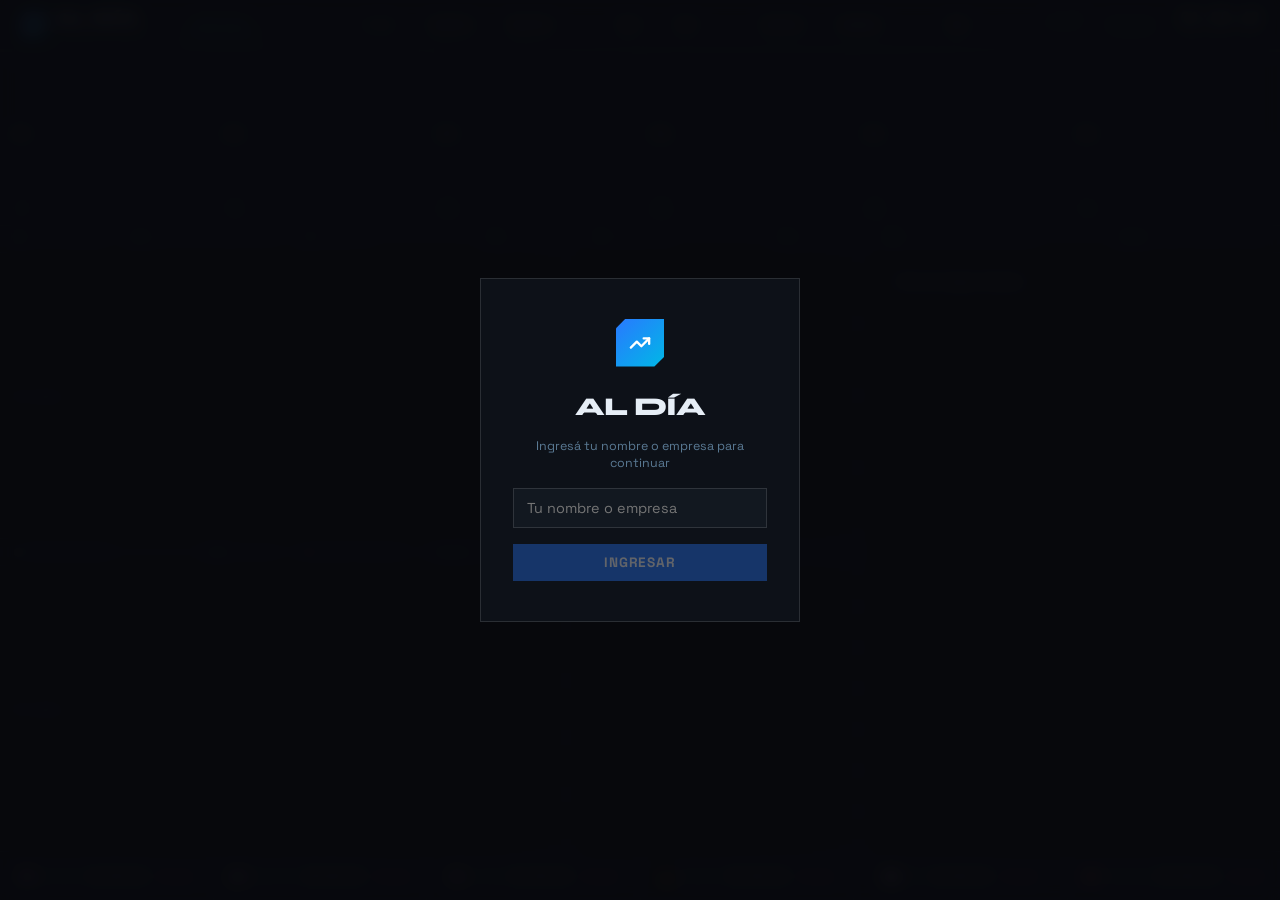
==== commit e05c39f9: "chore: load .env locally for YOUTUBE_API_KEY during dev" ====
--- a/templates/index.html
+++ b/templates/index.html
@@ -204,9 +204,11 @@
     </div>
     <div class="news-filters" id="news-filter"></div>
     <div class="news-list" id="news-feed">
-      <div class="sk" style="flex:unset;height:64px"></div>
-      <div class="sk" style="flex:unset;height:64px"></div>
-      <div class="sk" style="flex:unset;height:64px"></div>
+      <div class="news-track" id="news-track">
+        <div class="sk" style="flex:unset;height:64px"></div>
+        <div class="sk" style="flex:unset;height:64px"></div>
+        <div class="sk" style="flex:unset;height:64px"></div>
+      </div>
     </div>
   </div>
 
--- a/static/css/style.css
+++ b/static/css/style.css
@@ -321,12 +321,15 @@
 .fbtn:hover:not(.on) { color:var(--t1); border-color:var(--ln3); }
 
 .news-list {
-  flex:1; overflow-y:auto;
+  flex:1; overflow:hidden; position:relative;
+  transition:opacity .4s;
+}
+
+.news-track {
   display:flex; flex-direction:column; gap:.4vh;
   padding:.5vh clamp(8px,1vw,14px) 1vh;
-  scrollbar-width:none; transition:opacity .4s;
-}
-.news-list::-webkit-scrollbar { display:none; }
+  will-change:transform;
+}
 
 .ni {
   padding:clamp(6px,.75vh,11px) clamp(8px,.9vw,14px);
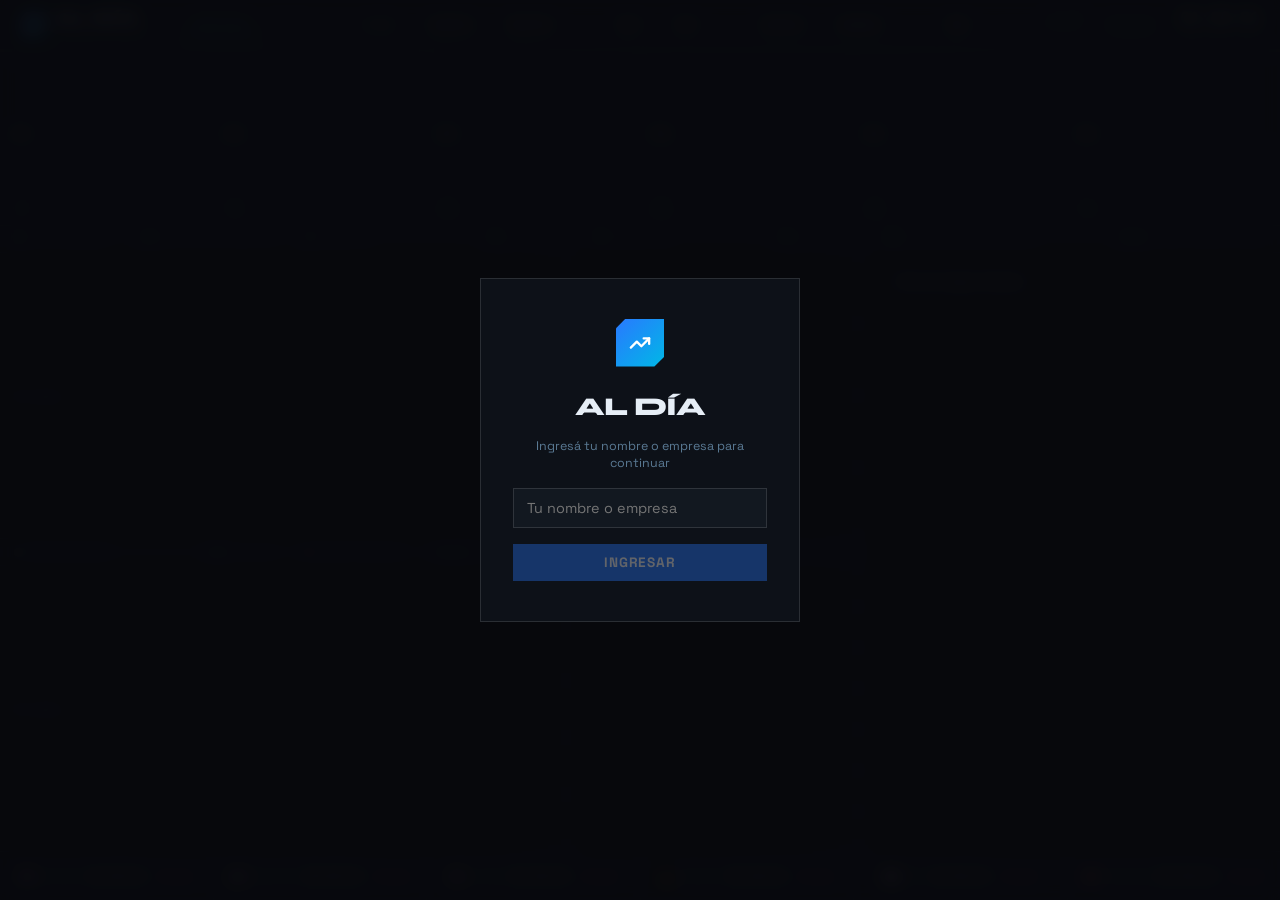
==== commit 51f62e21: "feat: show daily exchange rate change instead of monthly Compare today's close against yesterday's (" ====
--- a/templates/index.html
+++ b/templates/index.html
@@ -122,7 +122,7 @@
         <div class="sec-dot" style="background:var(--cyan)"></div>
         <div class="sec-title">Tipo de Cambio</div>
         <span class="sec-cd" id="cd-rates">—</span>
-        <div class="sec-src">Yahoo Finance · cambio mensual</div>
+        <div class="sec-src">Yahoo Finance · cambio diario</div>
       </div>
       <div class="sec-body" id="rates-list">
         <div class="sk"></div><div class="sk"></div><div class="sk"></div><div class="sk"></div>
